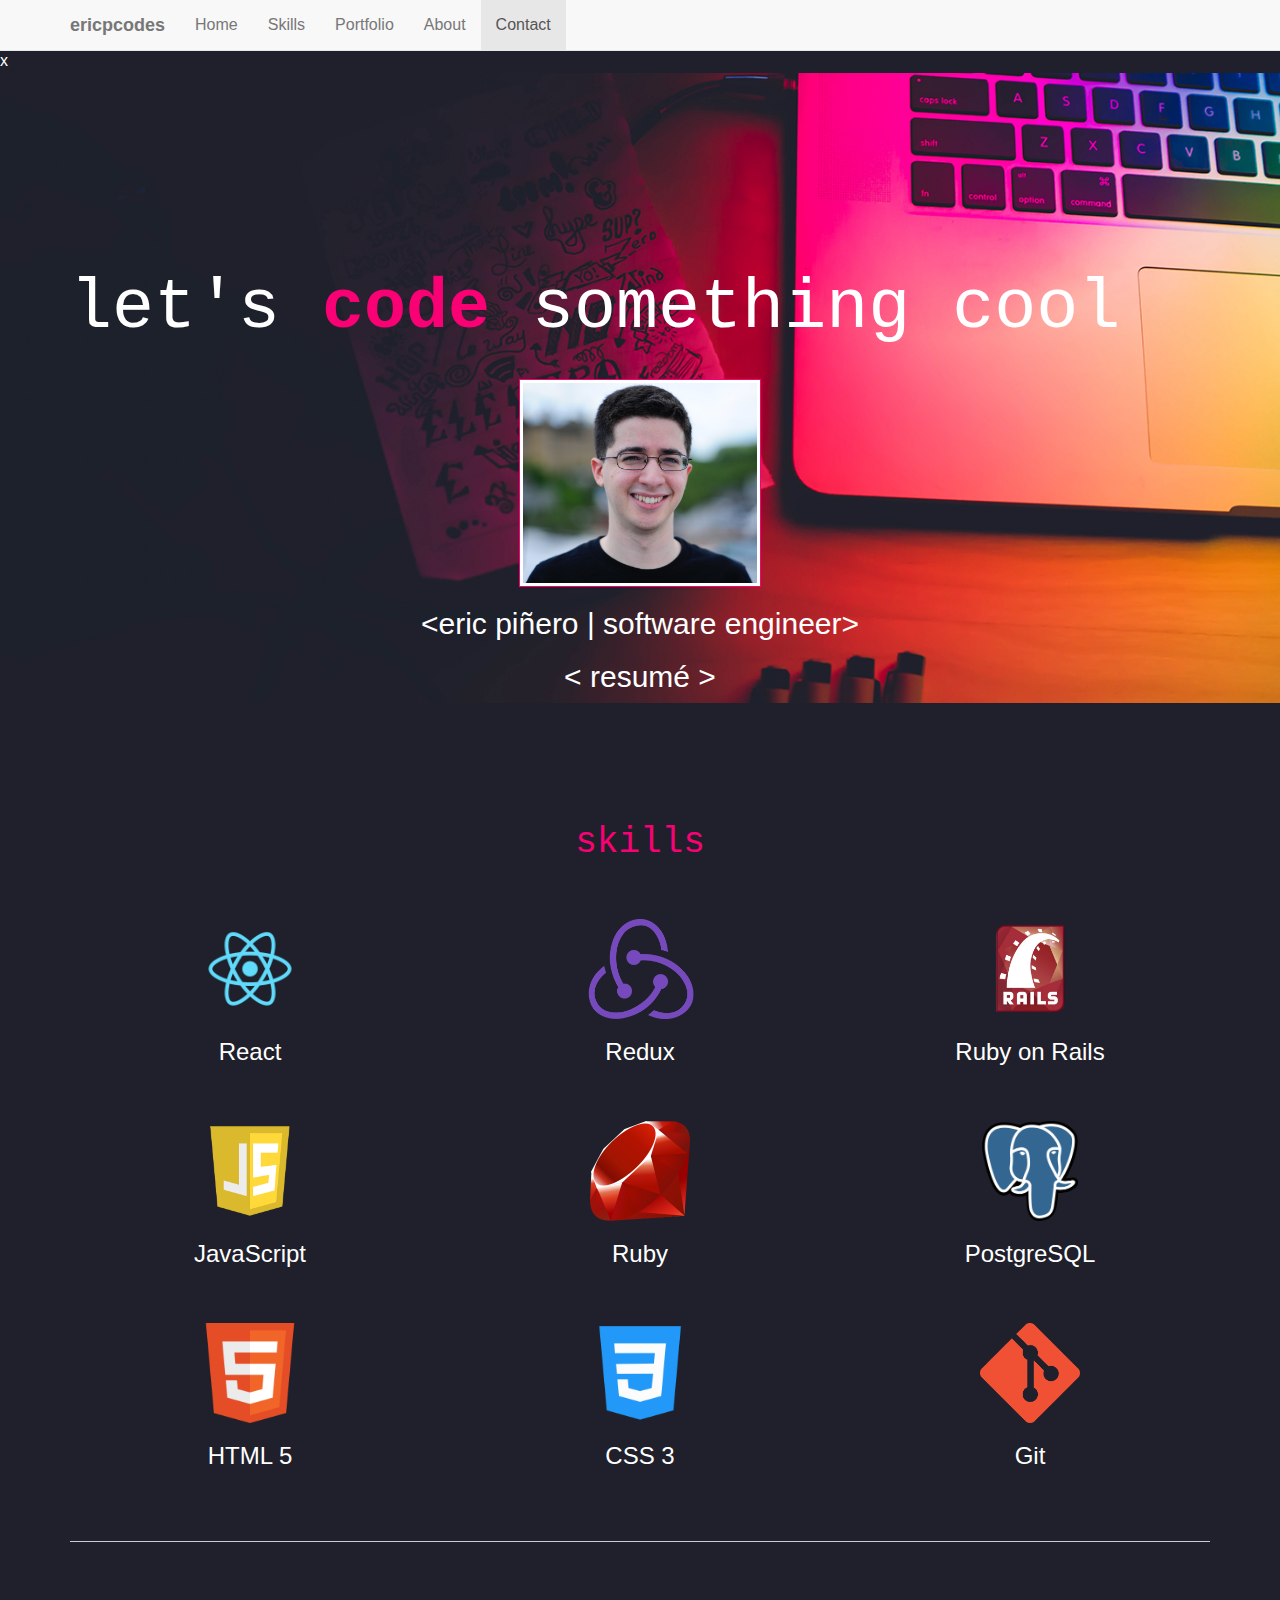
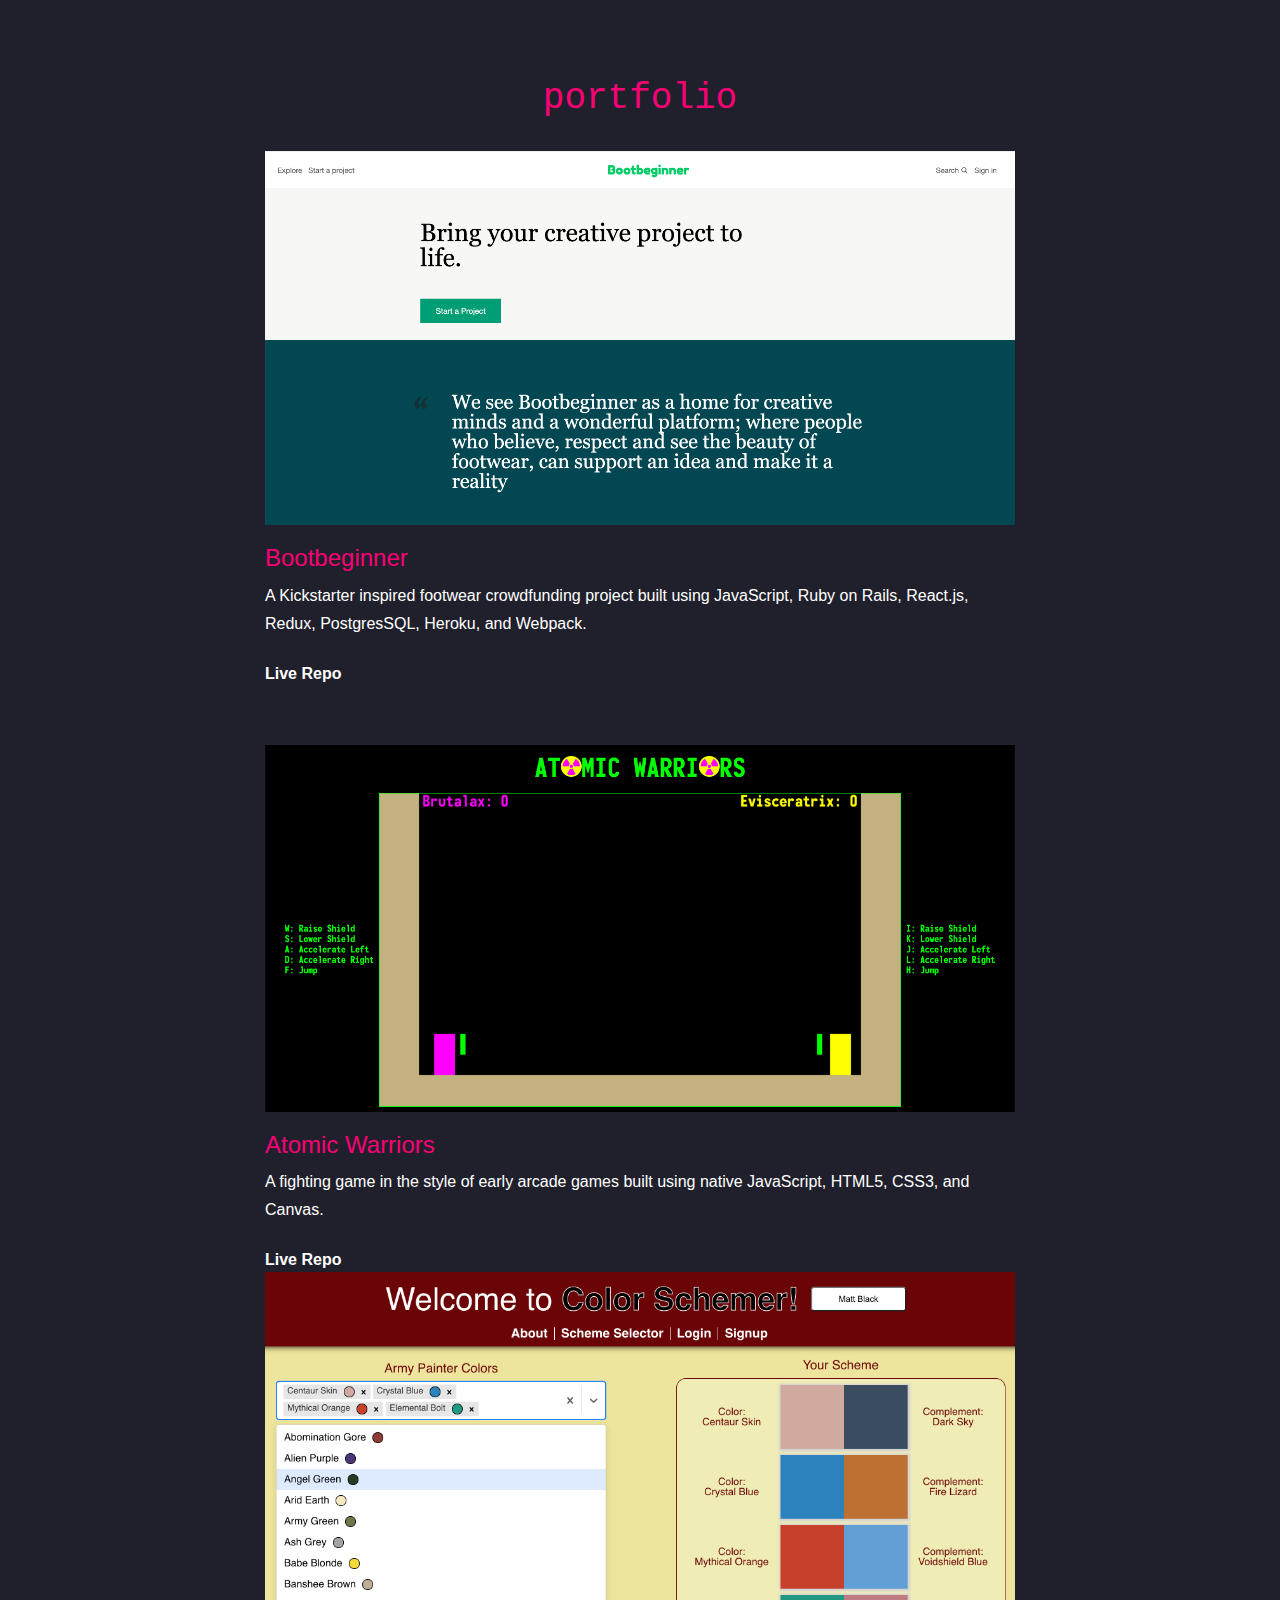
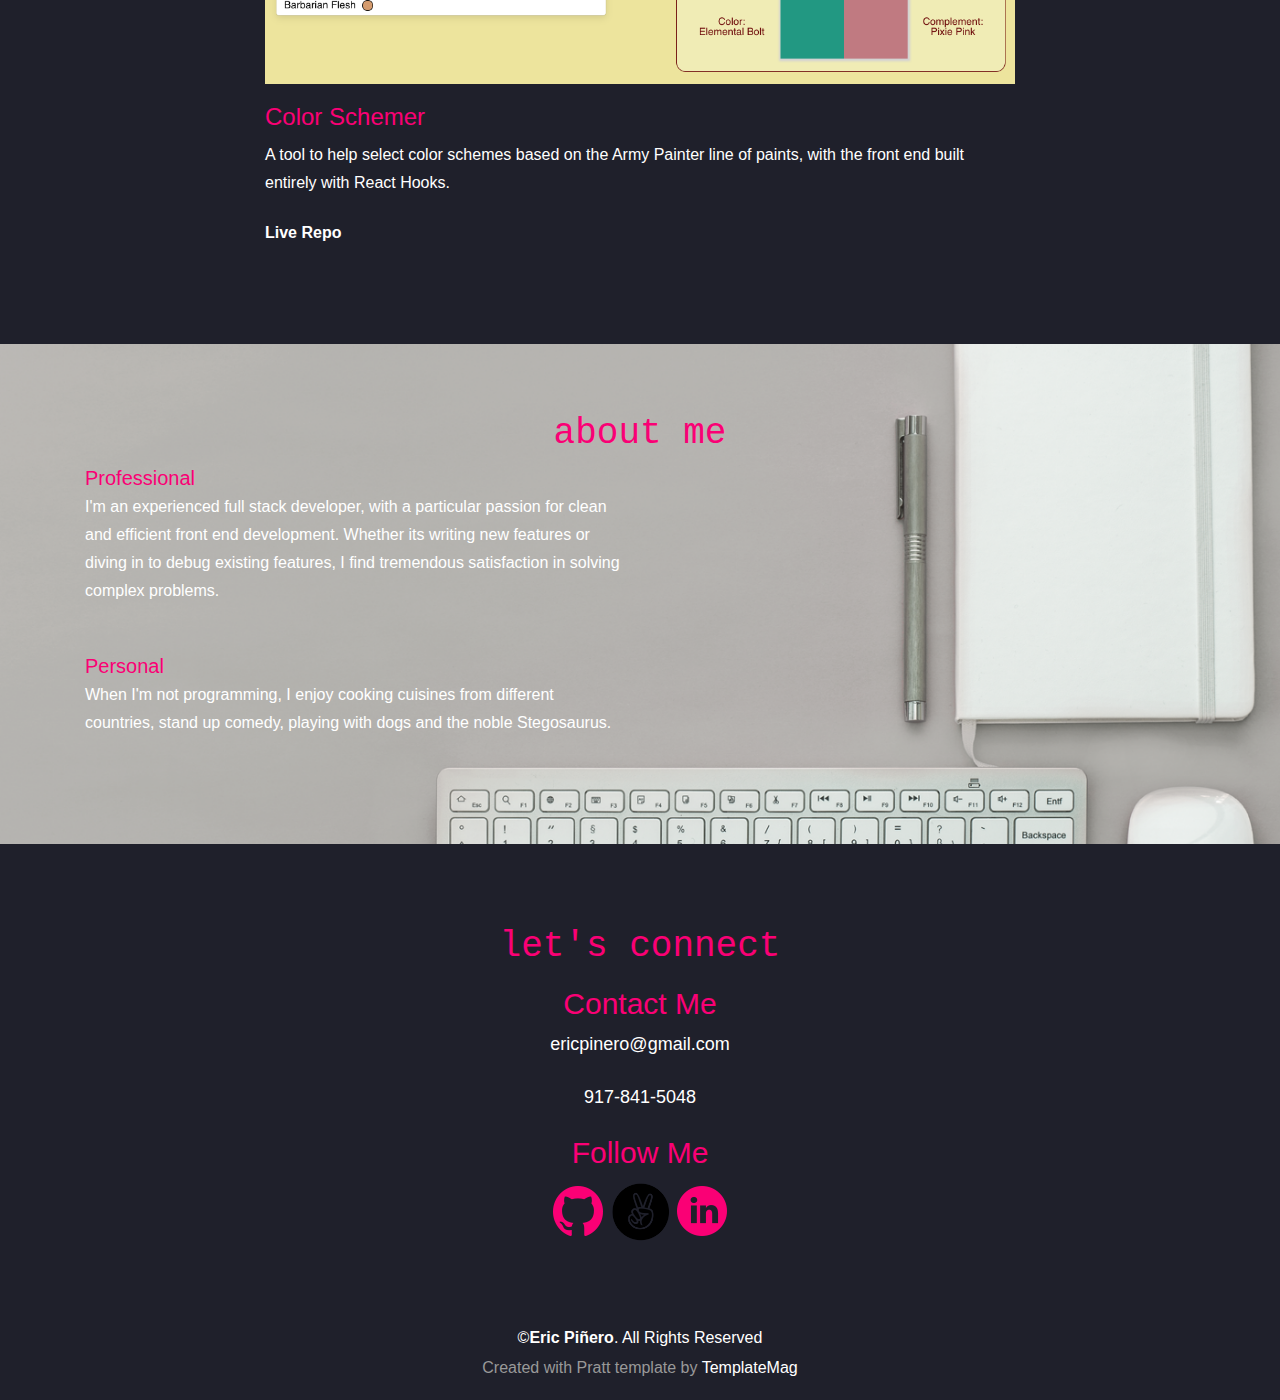
==== index.html @ 56d1db76 "add colorschemer to projects section" ====
x<!DOCTYPE html>
<html lang="en">

<head>
  <meta charset="utf-8">
  <title>ericpcodes</title>
  <meta content="width=device-width, initial-scale=1.0" name="viewport">
  <meta content="" name="keywords">
  <meta content="" name="description">

  <!-- Favicons -->
  <link href="img/favicon.png" rel="icon">
  <link href="img/apple-touch-icon.png" rel="apple-touch-icon">

  <!-- Google Fonts -->
  <link href="https://fonts.googleapis.com/css?family=Lato:300,400,700,300italic,400italic|Raleway:400,300,700" rel="stylesheet">

  <!-- Bootstrap CSS File -->
  <link href="lib/bootstrap/css/bootstrap.min.css" rel="stylesheet">

  <!-- Main Stylesheet File -->
  <link href="css/style.css" rel="stylesheet">

  <!-- =======================================================
    Template Name: Pratt
    Template URL: https://templatemag.com/pratt-app-landing-page-template/
    Author: TemplateMag.com
    License: https://templatemag.com/license/
  ======================================================= -->
</head>

<body data-spy="scroll" data-offset="0" data-target="#navigation">

  <!-- Fixed navbar -->
  <div id="navigation" class="navbar navbar-default navbar-fixed-top">
    <div class="container">
      <div class="navbar-header">
        <button type="button" class="navbar-toggle" data-toggle="collapse" data-target=".navbar-collapse">
          <span class="icon-bar"></span>
          <span class="icon-bar"></span>
          <span class="icon-bar"></span>
        </button>
        <a class="navbar-brand smothscroll" href="#home"><b>ericpcodes</b></a>
      </div>
      <div class="navbar-collapse collapse">
        <ul class="nav navbar-nav">
          <li class="active"><a href="#home" class="smothscroll">Home</a></li>
          <li><a href="#desc" class="smothscroll">Skills</a></li>
          <li><a href="#showcase" class="smothscroll">Portfolio</a></li>
          <li><a href="#features" class="smothscroll">About</a></li>
          <li><a href="#contact" class="smothscroll">Contact</a></li>

        </ul>
      </div>
      <!--/.nav-collapse -->
    </div>
  </div>

  <section id="home" name="home">
    <div id="headerwrap">
      <div class="container">
        <div class="row centered">
          <div class="col-lg-12">
            <h1 class="hero">let's <b class="pink">code</b> something cool</h1>
            <br>
            <img src="./img/profile-cropped.png" class="profile"/>
            <br>
            <h2>&lt;eric piñero | software engineer&gt;</h2>
            <h2>
              &lt;<a class="resume" target="_blank" href="https://docs.google.com/document/d/1VAudUbbC0D8Ny_tOhN4LW4CrjJjWBDG2LHSKtgTUL8U/edit?usp=sharing">
                resumé
              </a>&gt;
            </h2>
          </div>

          <!-- <div class="col-lg-5 column centered">
            <img src="./img/profile.png" class="centered"/>
            <p>Lorem Ipsum is simply dummy text of the printing and typesetting industry.</p>
          
          <div class="col-lg-8">
            <img class="img-responsive" src="img/app-bg.png" alt="">
          </div>
            <br>
            <h5>Awesome Design</h5>
            <p>Lorem Ipsum is simply dummy text of the printing and typesetting industry.</p> -->
          </div>
        </div>
      </div>
      <!--/ .container -->
    </div>
    <!--/ #headerwrap -->
  </section>


  <section id="desc" name="desc">
    <!-- INTRO WRAP -->
    <div id="intro">
      <div class="container">
        <div class="row centered">
          <h1>skills</h1>
          <br>
          <br>
          <div class="col-lg-4">
            <img class="icon" src="img/react-icon.png" alt="">
            <h3>React</h3>
            <br>
          </div>
          <div class="col-lg-4">
            <img class="icon" src="img/redux-icon.png" alt="">
            <h3>Redux</h3>
          </div>
          <div class="col-lg-4">
            <img class="icon" src="img/rails-icon.png" alt="">
            <h3>Ruby on Rails</h3>
          </div>
        </div>
        <br>
      </div>
      <div class="container">
        <div class="row centered">
          <div class="col-lg-4">
            <img class="icon" src="img/js-icon.png" alt="">
            <h3>JavaScript</h3>
            <br>
          </div>
          <div class="col-lg-4">
            <img class="icon" src="img/ruby-icon.png" alt="">
            <h3>Ruby</h3>
          </div>
          <div class="col-lg-4">
            <img class="icon" src="img/postgresql-icon.png" alt="">
            <h3>PostgreSQL</h3>
          </div>
        </div>
        <br>
      <!--/ .container -->
      <div class="container">
    </div>
      <div class="row centered">
        <div class="col-lg-4">
          <img class="icon" src="img/html-icon.png" alt="">
          <h3>HTML 5</h3>
          <br>
        </div>
        <div class="col-lg-4">
          <img class="icon" src="img/css-icon.png" alt="">
          <h3>CSS 3</h3>
        </div>
        <div class="col-lg-4">
          <img class="icon" src="img/git-icon.png" alt="">
          <h3>Git</h3>
        </div>
      </div>
      <br>
      <hr>
    </div>
    <!--/ #introwrap -->

    <!-- Portfolio -->
    <section id="showcase" name="showcase">
      <div id="showcase">
        <div class="container">
          <div class="row">
            <h1 class="centered">portfolio</h1>
            <br>
            <div class="col-lg-8 col-lg-offset-2">
                <!-- <ul>
                    <li data-target="#carousel-example-generic" data-slide-to="0" class="active">
                      <a class="carousel-item"> > Bootbeginner</a>
                    </li>
                    <li data-target="#carousel-example-generic" data-slide-to="1">
                      <a class="carousel-item"> > Atomic Warriors</a>
                    </li>
                </ul> -->

                
      
              <div id="carousel-example-generic" class="carousel slide">
                <!-- Indicators -->
                <!-- <ol class="carousel-indicators" id="indicators">
                  <li data-target="#carousel-example-generic" data-slide-to="0" class="active"></li>
                  <li data-target="#carousel-example-generic" data-slide-to="1"></li>
                </ol> -->

                <div class="item first">
                  <img class="project" src="img/bootbeginner.png" alt="screenshot of Bootbeginner">
                  <h3 class="pink">Bootbeginner</h3>
                  <p>A Kickstarter inspired footwear crowdfunding project 
                    built using JavaScript, Ruby on Rails, React.js, Redux, PostgresSQL, Heroku, and Webpack.
                  </p>
                  <a href="https://bootbeginner.herokuapp.com/#/"><b>Live</b></a>
                  <a href="https://github.com/eric-pinero/bootbeginner"><b>Repo</b></a>
                </div>

                <div class="item">
                  <img class="project" src="img/atomic-warriors.png" alt="screenshot of Atomic Warriors">
                  <h3 class="pink">Atomic Warriors</h3>
                  <p>A fighting game in the style of early arcade games built using native
                    JavaScript, HTML5, CSS3, and Canvas.
                  </p>
                  <a href="https://eric-pinero.github.io"><b>Live</b></a>
                  <a href="https://github.com/eric-pinero/eric-pinero.github.io"><b>Repo</b></a>
                </div>

                <div class="item">
                  <img class="project" src="img/color-schemer.png" alt="screenshot of Color Schemer">
                  <h3 class="pink">Color Schemer</h3>
                  <p>
                    A tool to help select color schemes based on the Army Painter line of 
                    paints, with the front end built entirely with React Hooks.
                  </p>
                  <a href="http://color-schemer.herokuapp.com/"><b>Live</b></a>
                  <a href="https://github.com/eric-pinero/color-schemer"><b>Repo</b></a>
                </div>

                <!-- Wrapper for slides -->
                <!-- <div class="carousel-inner">
                  <div class="item active">
                    <img src="img/bootbeginner.png" alt="">
                    <h3 class="pink">Bootbeginner</h3>
                    <p>A Kickstarter inspired footwear crowdfunding project 
                      built using JavaScript, Ruby on Rails, React.js, Redux, PostgresSQL, Heroku, and Webpack.
                    </p>
                    <a href="https://bootbeginner.herokuapp.com/#/"><b>Live</b></a>
                    <a href="https://github.com/eric-pinero/bootbeginner"><b>Repo</b></a>
                  </div>
                  <div class="item">
                    <img src="img/atomic-warriors.png" alt="">
                    <h3 class="pink">Atomic Warriors</h3>
                    <p>A fighting game in the style of early arcade games built using native
                      JavaScript, HTML5, CSS3, and Canvas.
                    </p>
                    <a href="https://eric-pinero.github.io"><b>Live</b></a>
                    <a href="https://github.com/eric-pinero/eric-pinero.github.io"><b>Repo</b></a>
                  </div>
                </div> -->
              </div>
            </div>
            <br>
            <br>
            <br>
          </div>
        <!-- /container -->
      </div>
    </section>

    <!-- ABOUT ME WRAP -->
    <div id="features" class="keyboard">
      <div class="container">
          <h1 class="centered">about me</h1>

        <!-- <div class="row">
          <h1 class="centered">about me</h1>
          <br>
          <br>
          <div class="col-lg-6 centered">
          </div> -->

          <div class="col-lg-6">
            <!-- ACCORDION -->
            <div class="accordion ac" id="accordion2">
              <div class="accordion-group">
                <div class="accordion-heading">
                  <a class="accordion-toggle pink" data-toggle="collapse" data-parent="#accordion2" href="#collapseOne">
  		                        Professional
  		                        </a>
                </div>
                <!-- /accordion-heading -->
                <!-- id="collapseOne" class="accordion-body collapse in" -->
                <div>
                  <div class="accordion-inner">
                    <p>
                      I'm an experienced full stack developer, with a particular passion
                      for clean and efficient front end development. Whether its writing new features
                      or diving in to debug existing features, I find tremendous satisfaction in 
                      solving complex problems.

                      <!-- I love to code because it lets you dig into the building blocks
                      of an entire world. Whether it's contributing to a large project or working solo on 
                      a simple browser game, all programming is an act of creation. That is why I program,
                      to put a piece of myself out into the world, and make it better than it was.
                        -->
                    </p>
                  </div>
                  <!-- /accordion-inner -->
                </div>
                <!-- /collapse -->
              </div>
              <!-- /accordion-group -->
              <br>

              <div class="accordion-group">
                <div class="accordion-heading">
                  <a class="accordion-toggle pink" data-toggle="collapse" data-parent="#accordion2" href="#collapseTwo">Personal</a>
                </div>
                <!-- id="collapseTwo" class="accordion-body collapse" -->
                <div>
                  <div class="accordion-inner">
                    <p>
                      When I'm not programming, I enjoy cooking cuisines from different countries, stand up comedy, playing with dogs
                      and the noble Stegosaurus.
                    </p>
                  </div>
                  <!-- /accordion-inner -->
                </div>
                <!-- /collapse -->
              </div>
              <!-- /accordion-group -->
              <br>

              <!-- <div class="accordion-group">
                <div class="accordion-heading">
                  <a class="accordion-toggle" data-toggle="collapse" data-parent="#accordion2" href="#collapseThree">Awesome Support</a>
                </div>
                <div id="collapseThree" class="accordion-body collapse">
                  <div class="accordion-inner">
                    <p>It has survived not only five centuries, but also the leap into electronic typesetting, remaining essentially unchanged. It was popularised in the 1960s with the release of Letraset sheets containing Lorem Ipsum passages, and more recently
                      with desktop publishing software like Aldus PageMaker including versions of Lorem Ipsum.</p>
                  </div> -->
                  <!-- /accordion-inner -->
                </div>
                <!-- /collapse -->
              </div>
              <!-- /accordion-group -->
              <br>

              <!-- <div class="accordion-group">
                <div class="accordion-heading">
                  <a class="accordion-toggle" data-toggle="collapse" data-parent="#accordion2" href="#collapseFour">Responsive Design</a>
                </div>
                <div id="collapseFour" class="accordion-body collapse">
                  <div class="accordion-inner">
                    <p>It has survived not only five centuries, but also the leap into electronic typesetting, remaining essentially unchanged. It was popularised in the 1960s with the release of Letraset sheets containing Lorem Ipsum passages, and more recently
                      with desktop publishing software like Aldus PageMaker including versions of Lorem Ipsum.</p>
                  </div> -->
                  <!-- /accordion-inner -->
                </div>
                <!-- /collapse -->
              </div>
              <!-- /accordion-group -->
              <br>
            </div>
            <!-- Accordion -->
          </div>
        </div>
      </div>
      <!--/ .container -->
    </div>
    <!--/ #features -->
  </section>




  <section id="contact" name="contact">
    <div id="footerwrap">
      <div class="container centered">
        <div class="col-lg-12">
          <h1>let's connect</h1>
            <h2 class="pink">Contact Me</h2>
            <p>ericpinero@gmail.com</p>
            <p>917-841-5048</p>
              <h2 class="pink">Follow Me</h2>
              <div class="links">
                <a href="https://github.com/eric-pinero"><img src="./img/github.png" alt=""></a>
                <a href="https://angel.co/eric-alejandro-pinero"><img class="fit" src="./img/angel.png" alt=""></a>
                <a href="https://www.linkedin.com/in/eric-pinero/"><img src="./img/linkedin.png" alt=""></a>
              </div>
          </div>
        </div>

        <!-- <div class="col-lg-7"> -->
          <!-- <h3>Drop Us A Line</h3>

          <br> -->
          <!-- <form class="contact-form php-mail-form" role="form" action="contactform/contactform.php" method="POST">

            <div class="form-group">
              <label for="contact-name">Your Name</label>
              <input type="name" name="name" class="form-control" id="contact-name" placeholder="Your Name" data-rule="minlen:4" data-msg="Please enter at least 4 chars">
              <div class="validate"></div>
            </div>
            <div class="form-group">
              <label for="contact-email">Your Email</label>
              <input type="email" name="email" class="form-control" id="contact-email" placeholder="Your Email" data-rule="email" data-msg="Please enter a valid email">
              <div class="validate"></div>
            </div>
            <div class="form-group">
              <label for="contact-subject">Subject</label>
              <input type="text" name="subject" class="form-control" id="contact-subject" placeholder="Subject" data-rule="minlen:4" data-msg="Please enter at least 8 chars of subject">
              <div class="validate"></div>
            </div>

            <div class="form-group">
              <label for="contact-message">Your Message</label>
              <textarea class="form-control" name="message" id="contact-message" placeholder="Your Message" rows="5" data-rule="required" data-msg="Please write something for us"></textarea>
              <div class="validate"></div>
            </div>

            <div class="loading"></div>
            <div class="error-message"></div>
            <div class="sent-message">Your message has been sent. Thank you!</div>

            <div class="form-send">
              <button type="submit" class="btn btn-large">Send Message</button>
            </div>

          </form> -->

        <!-- </div> -->
      </div>
    </div>
  </section>
  <div id="copyrights">
    <div class="container">
      <p>
        &copy;<strong>Eric Piñero</strong>. All Rights Reserved 
      </p>
      <div class="credits">
        <!--
          You are NOT allowed to delete the credit link to TemplateMag with free version.
          You can delete the credit link only if you bought the pro version.
          Buy the pro version with working PHP/AJAX contact form: https://templatemag.com/pratt-app-landing-page-template/
          Licensing information: https://templatemag.com/license/
        -->
        Created with Pratt template by <a href="https://templatemag.com/">TemplateMag</a>
      </div>
    </div>
  </div>

  <!-- JavaScript Libraries -->
  <script src="lib/jquery/jquery.min.js"></script>
  <script src="lib/bootstrap/js/bootstrap.min.js"></script>
  <script src="lib/php-mail-form/validate.js"></script>
  <script src="lib/easing/easing.min.js"></script>

  <!-- Template Main Javascript File -->
  <script src="js/main.js"></script>

</body>
</html>
---- css/style.css ----
/**
*  Template Name: Pratt
*  Template URL: https://templatemag.com/pratt-app-landing-page-template/
*  Author: TemplateMag.com
*  License: https://templatemag.com/license/
*/

body {
  background-color: #1f202b;
  font-family: 'Montserrat', sans-serif;
  font-weight: 300;
  font-size: 16px;
  color: #ffffff;
  padding-top: 50px;
  -webkit-font-smoothing: antialiased;
  -webkit-overflow-scrolling: touch;
}

.pink {
  color: #fa0075;
}

.column {
  display: flex;
  flex-direction: column;
  justify-content: center;
  align-items: center;
}

/* Titles */

h2, h3, h4, h5, h6 {
  font-family: 'Montserrat', sans-serif;
  font-weight: 300;
  color: #ffffff;
}


h1 {
  font-family: 'Source Code Pro', monospace;
  font-weight: 300;
  color: #fa0075;
}


/* Paragraph & Typographic */

p {
  line-height: 28px;
  margin-bottom: 25px;
}

.centered {
  text-align: center;
}

/* Links */

a {
  color: #ffffff;
  word-wrap: break-word;
  -webkit-transition: color 0.1s ease-in, background 0.1s ease-in;
  -moz-transition: color 0.1s ease-in, background 0.1s ease-in;
  -ms-transition: color 0.1s ease-in, background 0.1s ease-in;
  -o-transition: color 0.1s ease-in, background 0.1s ease-in;
  transition: color 0.1s ease-in, background 0.1s ease-in;
}

a:hover, a:focus {
  color: #fa0075;
  text-decoration: none;
  outline: 0;
  cursor: pointer;
}

a:before, a:after {
  -webkit-transition: color 0.1s ease-in, background 0.1s ease-in;
  -moz-transition: color 0.1s ease-in, background 0.1s ease-in;
  -ms-transition: color 0.1s ease-in, background 0.1s ease-in;
  -o-transition: color 0.1s ease-in, background 0.1s ease-in;
  transition: color 0.1s ease-in, background 0.1s ease-in;
}

hr {
  display: block;
  height: 1px;
  border: 0;
  border-top: 1px solid #ccc;
  margin: 1em 0;
  padding: 0;
}

/* ==========================================================================
   Wrap Sections
   ========================================================================== */

#headerwrap {
  background-color: #1f202b;
  padding-top: 60px;
  background-image: url("../img/hero-background.png");
  background-position: center; /* Center the image */
  background-repeat: no-repeat; /* Do not repeat the image */
  background-size: cover; /* Resize the background image to cover the entire container */
  min-height: 500px;
}

#headerwrap h1 {
  margin-top: 12%;
  color: #ffffff;
  font-size: 70px;
  text-align: left;
}

#headerwrap h3 {
  color: white;
  font-size: 30px;
}

#headerwrap h5 {
  color: #fa0075;
  font-weight: 700;
  text-align: left;
}

#headerwrap p {
  text-align: left;
  color: white
}

.profile{
  padding: 3px;
  background: white;
  border: 1px solid #fa0075;
  max-height: 208px;
}

.resume{
  /* font-weight: bold; */
}

/* aboutme Wrap */

#intro {
  padding-top: 100px;
}

#features {
  padding-top: 50px;
  padding-bottom: 50px;
  
}

#features .ac a {
  font-size: 20px;
}

.icon {
  max-height: 100px;
}

.keyboard{
  background-image: url("../img/keyboard.png") ;
  background-position: center; /* Center the image */
  background-repeat: no-repeat; /* Do not repeat the image */
  background-size: cover; /* Resize the background image to cover the entire container */
  min-height: 500px;
}

/* portfolio Wrap */

#showcase {
  display: block;
  background-color: #1f202b;
  /* background-color: #34495e; */
  padding-top: 50px;
  padding-bottom: 50px;
}

#indicators{
  bottom: 100%;
}

#showcase h1 {
  color: #fa0075;
}
#showcase ul {
  list-style: none;
  padding: 0;
}

.project{
  width: 100%;
}

.first{
  margin-bottom: 60px;
}

.carousel-item{
  font-size: 24px;
}

#footerwrap {
  background-color: #1f202b;
  color: white;
  padding-top: 40px;
  padding-bottom: 60px;
  text-align: left;
}

#footerwrap h3 {
  font-size: 28px;
  color: #fa0075;
}

#footerwrap p {
  color: white;
  font-size: 18px;
}

.contact {
  list-style: none;
  padding: 0;
  margin: 0;
}

/* Copyright Wrap */

#copyrights {
  background: #1f202b;
  padding: 20px 0;
  text-align: center;
  color: #fff;
  font-size: 16px;
}

#copyrights p {
  margin: 0 0 5px 0;
}

.credits {
  color: #999;
}
/* Contact Form */

.contact-form input, .contact-form textarea {
  padding: 10px 12px;
  border-radius: 0;
  box-shadow: none;
  font-size: 14px;
  height: auto;
}

.contact-form .form-send {
  text-align: center;
}

.contact-form .form-send button {
  background: #fa0075;
  border: 0;
  padding: 10px 30px;
  color: #fff;
  transition: 0.4s;
  cursor: pointer;
}

.contact-form .form-send button:hover {
  background: #b30053;
}

.contact-form .validate {
  display: none;
  color: red;
  margin: 0 0 15px 0;
  font-weight: 400;
  font-size: 13px;
}

.contact-form .loading {
  display: none;
  color: #555;
  background: #fff;
  text-align: center;
  padding: 15px;
  margin: 15px 0;
}

.contact-form .loading:before {
  content: "";
  display: inline-block;
  border-radius: 50%;
  width: 24px;
  height: 24px;
  border: 3px solid #18d26e;
  border-top-color: #eee;
  -webkit-animation: animate-loading 1s linear infinite;
  animation: animate-loading 1s linear infinite;
}

@-webkit-keyframes animate-loading {
  0% {
    -webkit-transform: rotate(0deg);
    transform: rotate(0deg);
  }

  100% {
    -webkit-transform: rotate(360deg);
    transform: rotate(360deg);
  }
}

@keyframes animate-loading {
  0% {
    -webkit-transform: rotate(0deg);
    transform: rotate(0deg);
  }

  100% {
    -webkit-transform: rotate(360deg);
    transform: rotate(360deg);
  }
}

.contact-form .error-message {
  display: none;
  color: #fff;
  background: #ed3c0d;
  text-align: center;
  padding: 15px;
  font-weight: 600;
  margin: 15px 0;
}

.contact-form .sent-message {
  display: none;
  color: #fff;
  background: #18d26e;
  text-align: center;
  padding: 15px;
  font-weight: 600;
  margin: 15px 0;
}

.fit {
  width: 65px; 
}
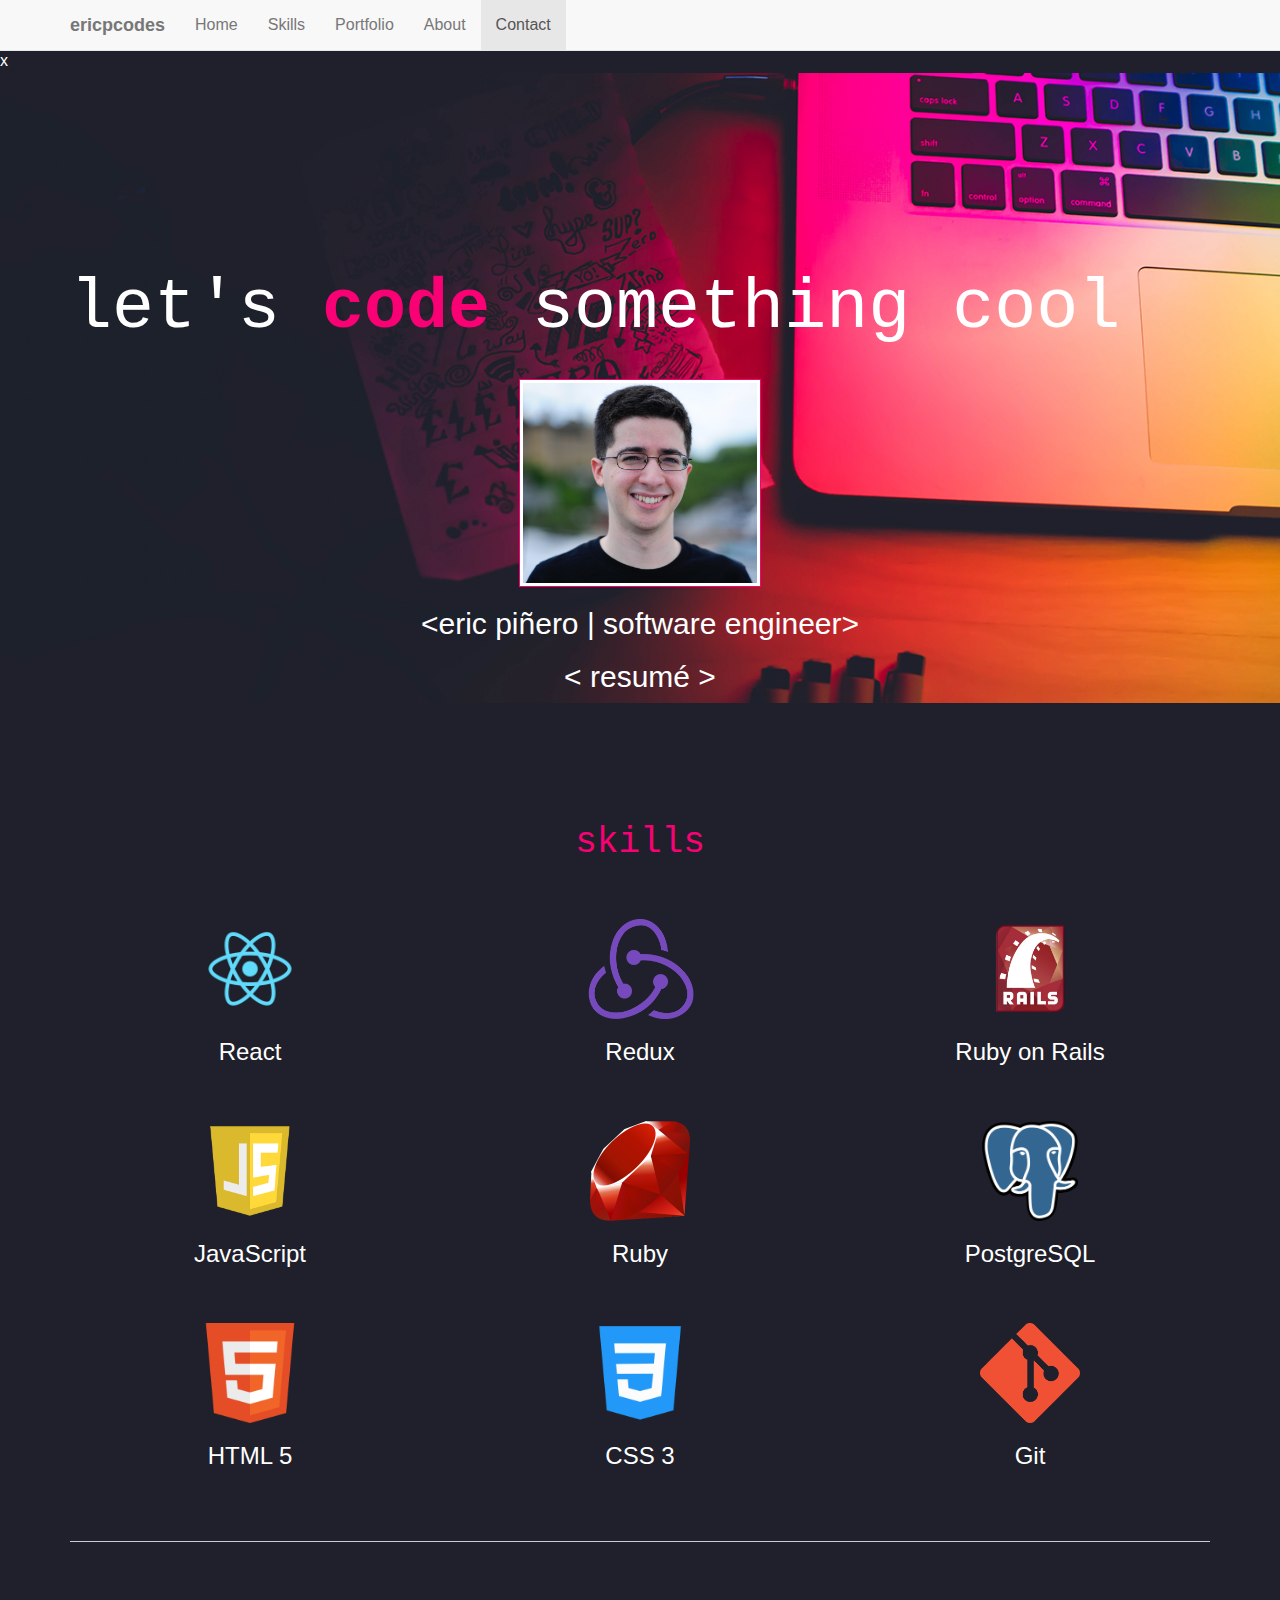
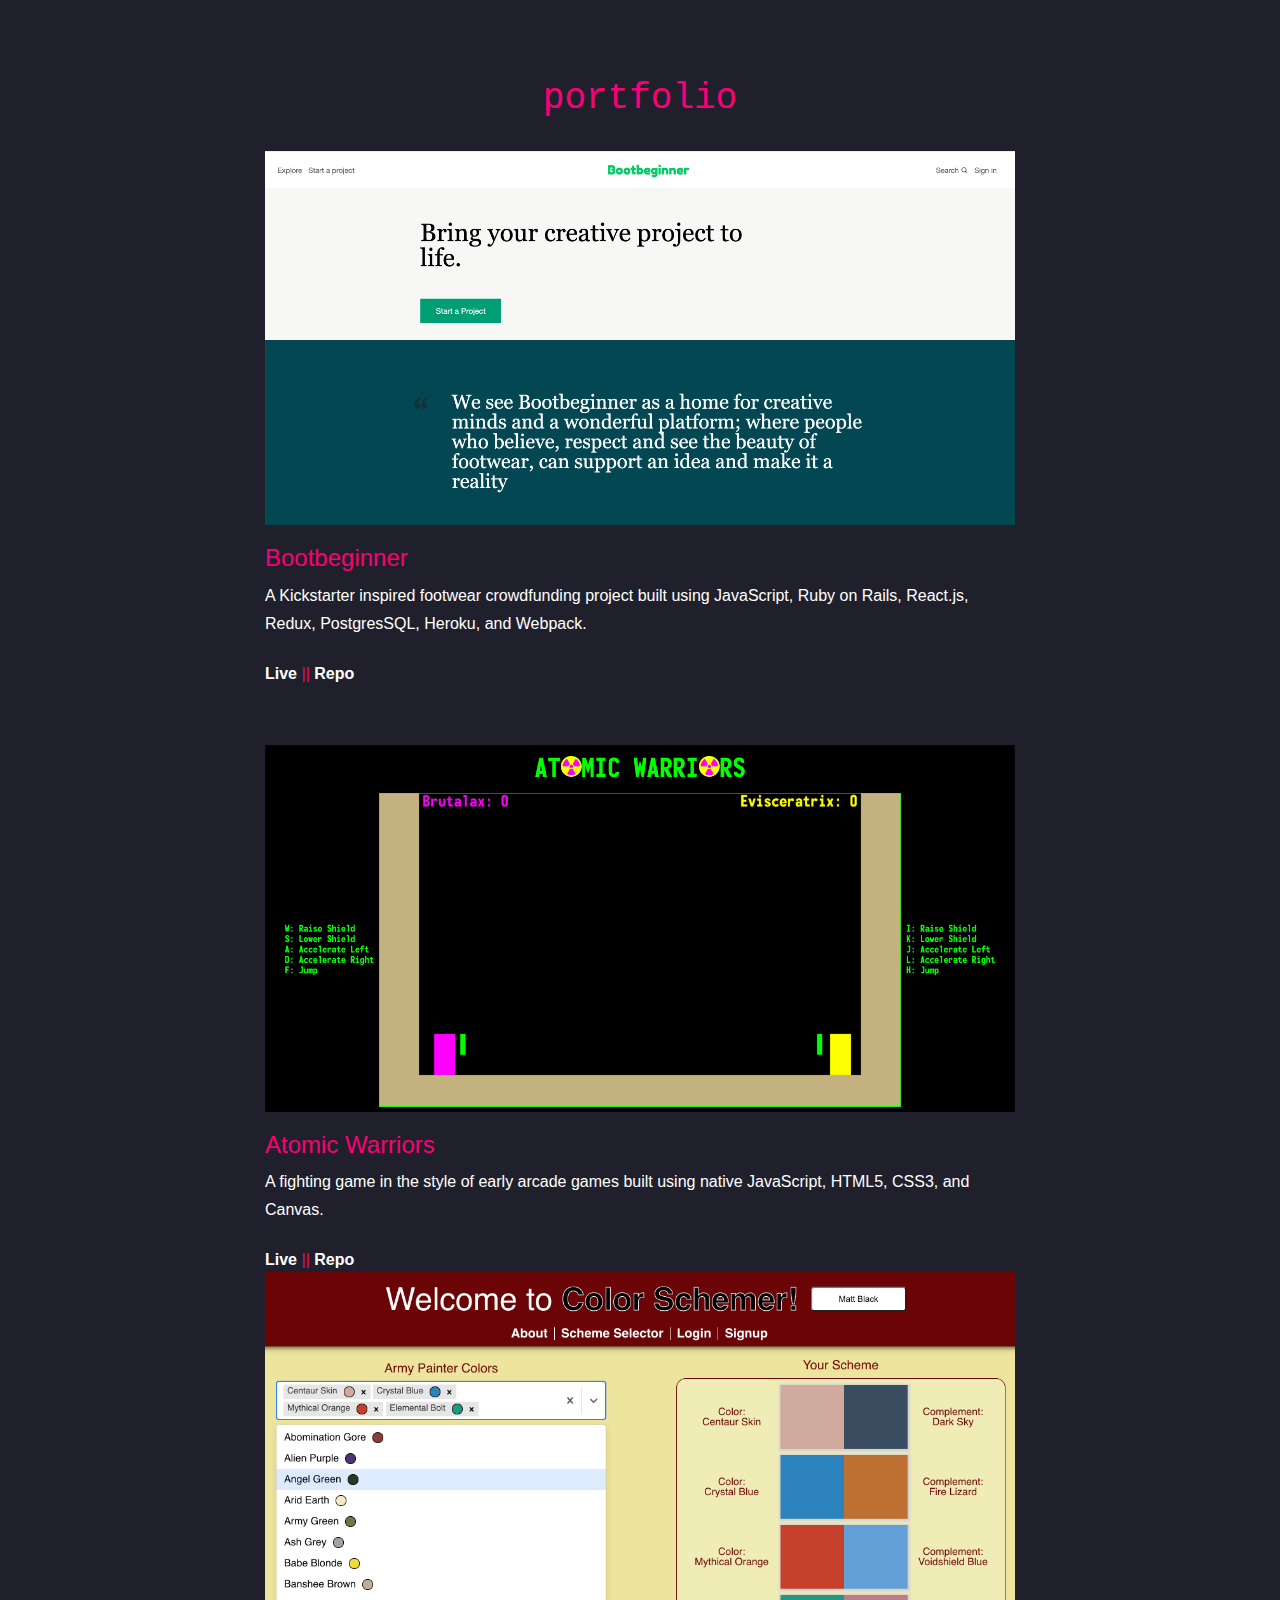
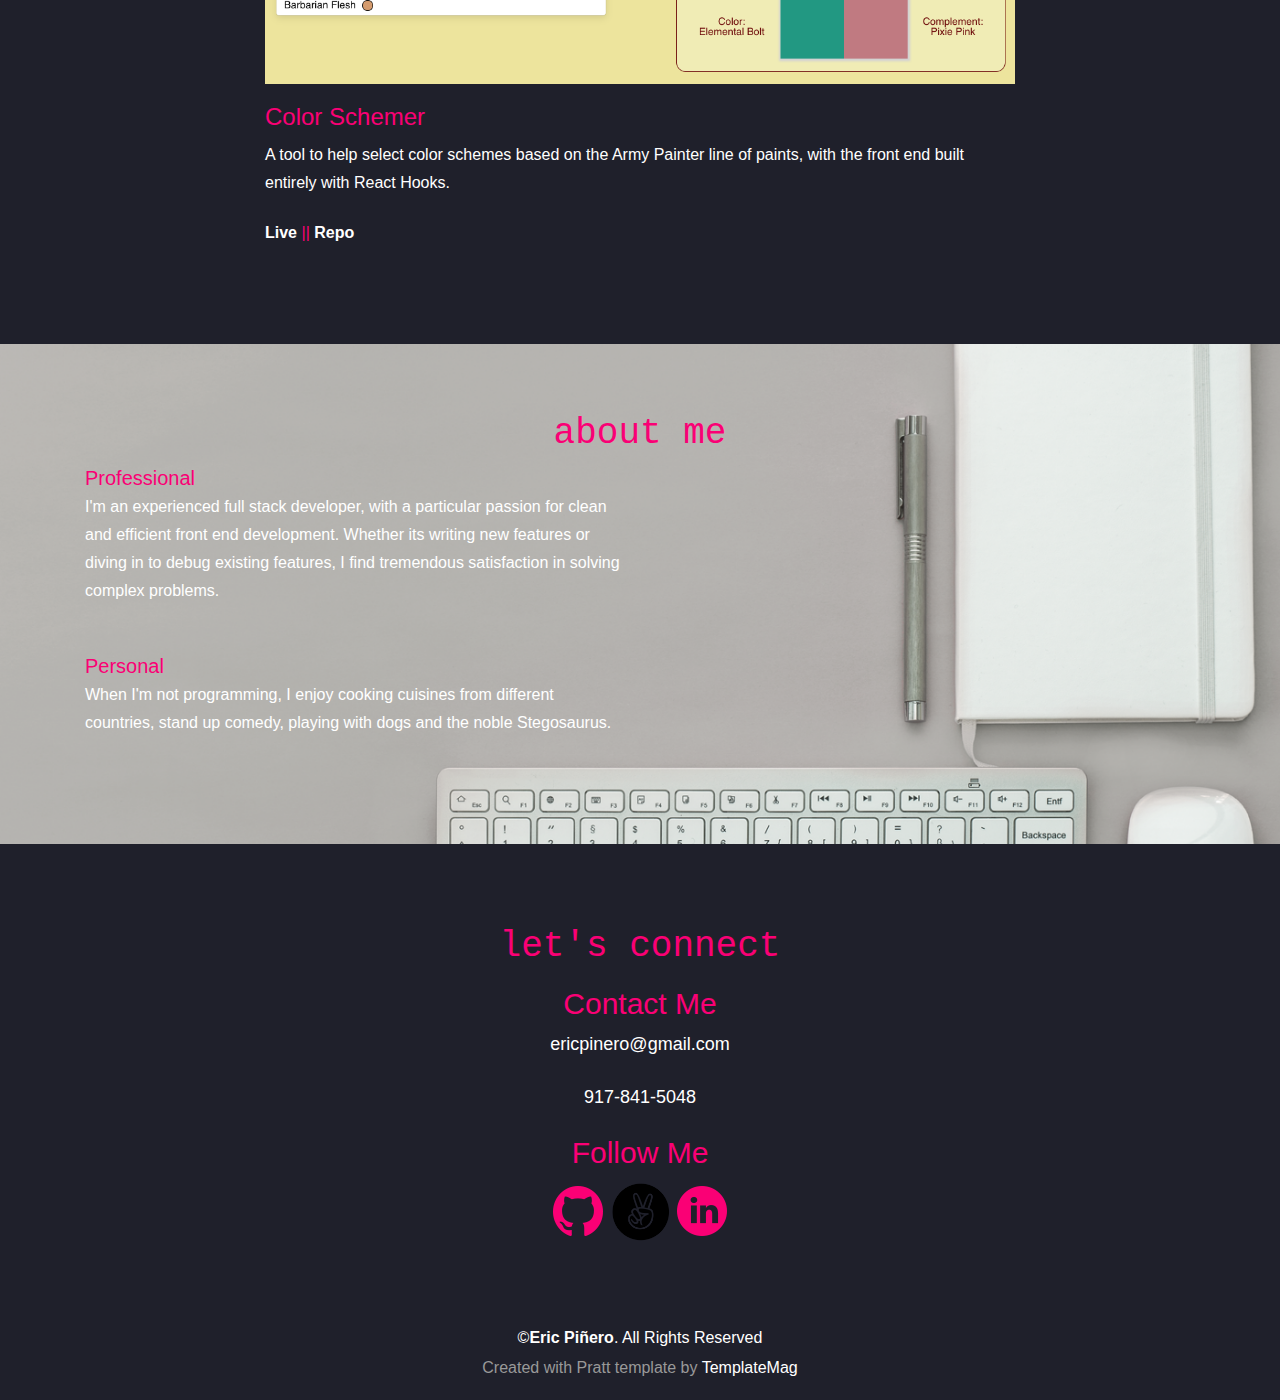
==== commit b4bfbe3d: "create divs for app links" ====
--- a/index.html
+++ b/index.html
@@ -188,8 +188,11 @@
                   <p>A Kickstarter inspired footwear crowdfunding project 
                     built using JavaScript, Ruby on Rails, React.js, Redux, PostgresSQL, Heroku, and Webpack.
                   </p>
-                  <a href="https://bootbeginner.herokuapp.com/#/"><b>Live</b></a>
-                  <a href="https://github.com/eric-pinero/bootbeginner"><b>Repo</b></a>
+                  <div class="app-links">
+                    <a href="https://bootbeginner.herokuapp.com/#/"><b>Live</b></a>
+                    <span class="pink">||</span>
+                    <a href="https://github.com/eric-pinero/bootbeginner"><b>Repo</b></a>
+                  </div>
                 </div>
 
                 <div class="item">
@@ -198,8 +201,11 @@
                   <p>A fighting game in the style of early arcade games built using native
                     JavaScript, HTML5, CSS3, and Canvas.
                   </p>
-                  <a href="https://eric-pinero.github.io"><b>Live</b></a>
-                  <a href="https://github.com/eric-pinero/eric-pinero.github.io"><b>Repo</b></a>
+                  <div class="app-links">
+                    <a href="https://eric-pinero.github.io"><b>Live</b></a>
+                    <span class="pink">||</span>
+                    <a href="https://github.com/eric-pinero/eric-pinero.github.io"><b>Repo</b></a>
+                  </div>
                 </div>
 
                 <div class="item">
@@ -209,8 +215,11 @@
                     A tool to help select color schemes based on the Army Painter line of 
                     paints, with the front end built entirely with React Hooks.
                   </p>
-                  <a href="http://color-schemer.herokuapp.com/"><b>Live</b></a>
-                  <a href="https://github.com/eric-pinero/color-schemer"><b>Repo</b></a>
+                  <div class="app-links">
+                    <a href="http://color-schemer.herokuapp.com/"><b>Live</b></a>
+                    <span class="pink">||</span>
+                    <a href="https://github.com/eric-pinero/color-schemer"><b>Repo</b></a>
+                  </div>
                 </div>
 
                 <!-- Wrapper for slides -->
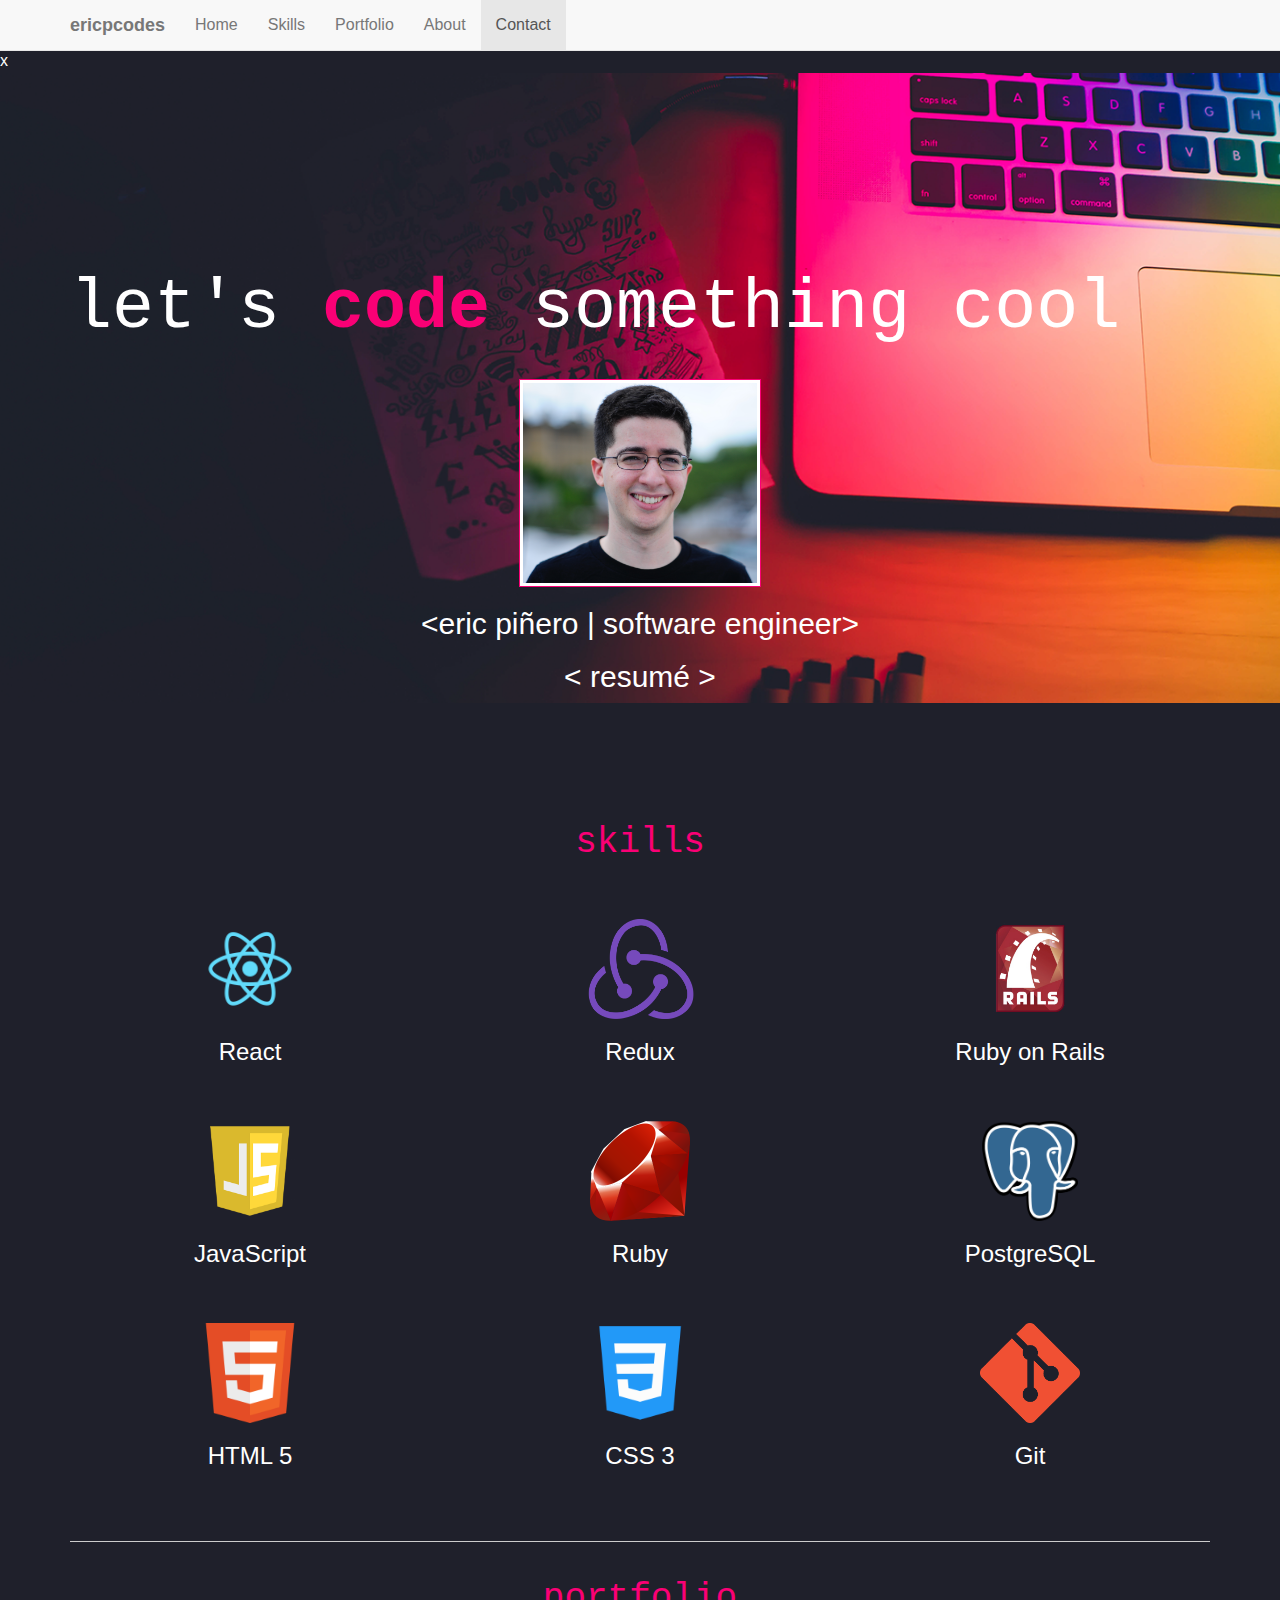
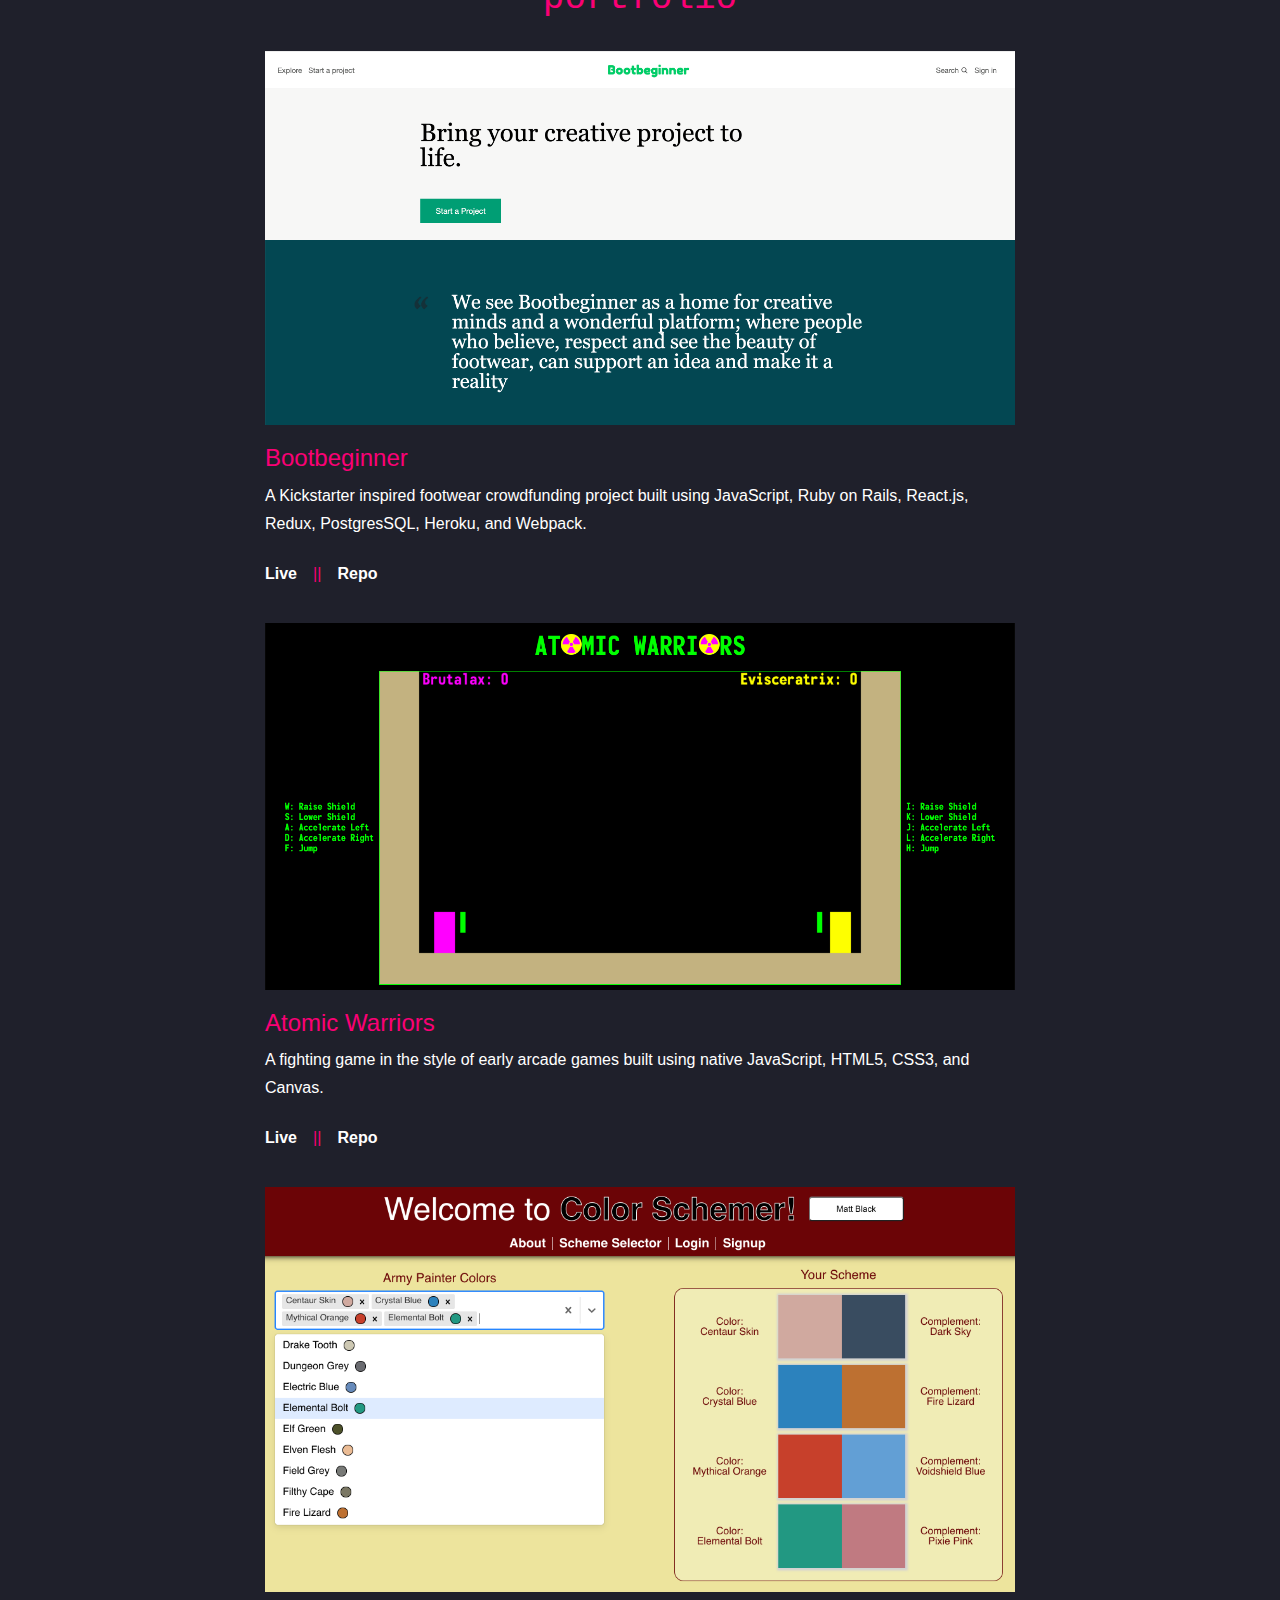
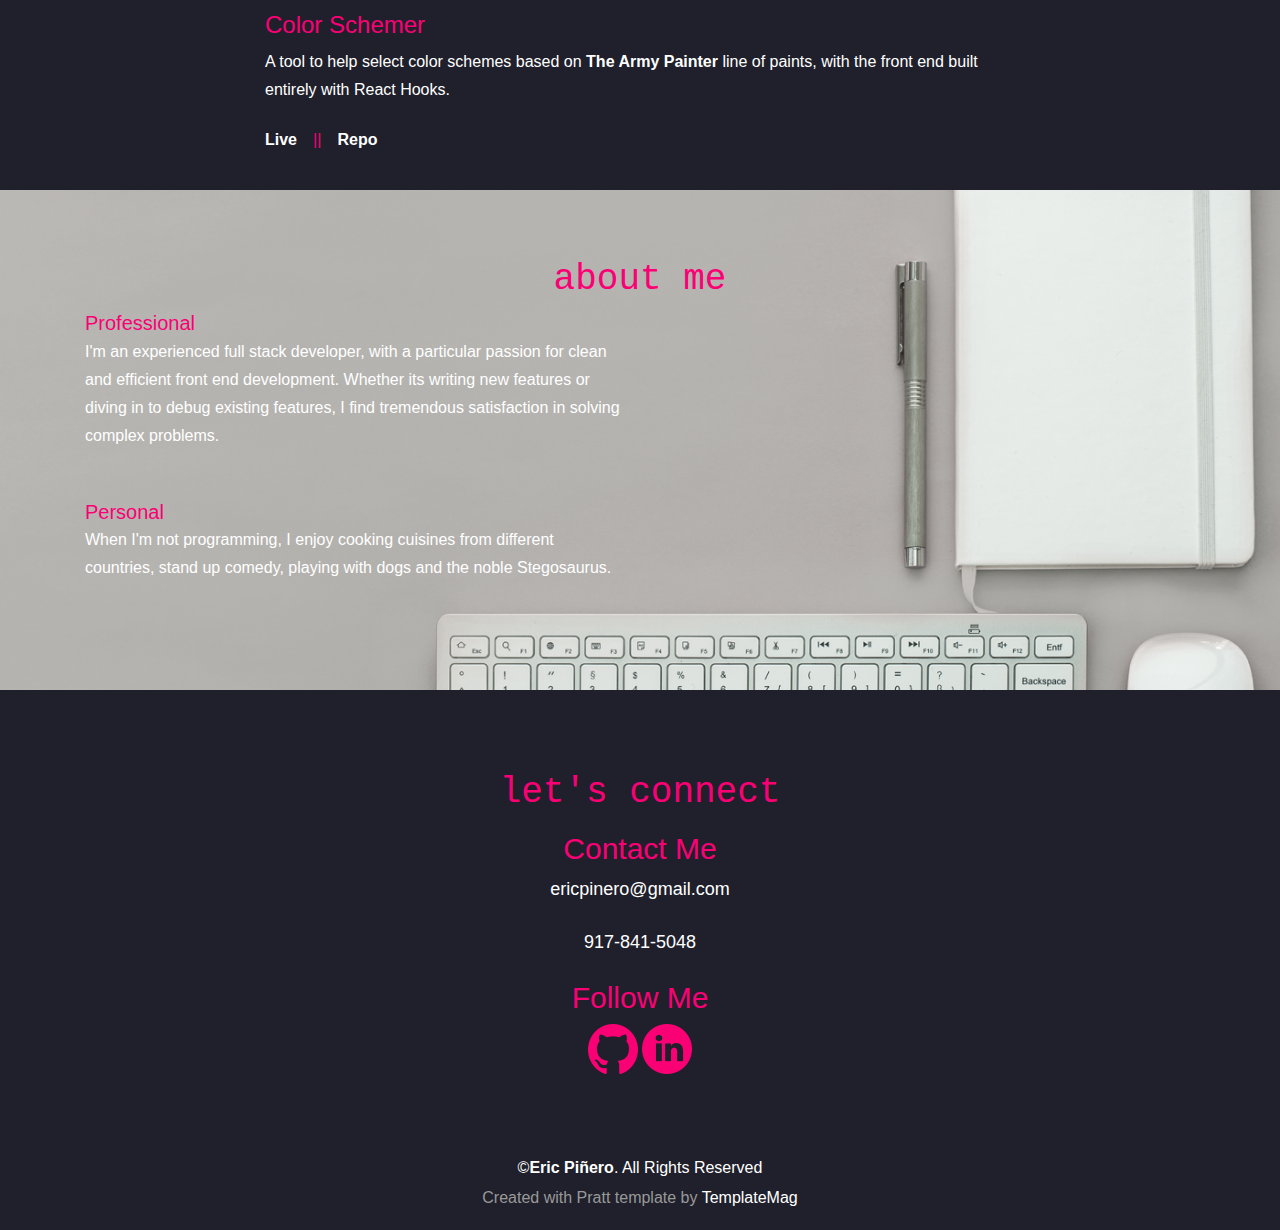
==== commit 1ade6e40: "remove padding on showcase div and bold link to army painter" ====
--- a/index.html
+++ b/index.html
@@ -212,8 +212,8 @@
                   <img class="project" src="img/color-schemer.png" alt="screenshot of Color Schemer">
                   <h3 class="pink">Color Schemer</h3>
                   <p>
-                    A tool to help select color schemes based on the Army Painter line of 
-                    paints, with the front end built entirely with React Hooks.
+                    A tool to help select color schemes based on <a class="bold" href="https://www.thearmypainter.com/">
+                    The Army Painter</a> line of paints, with the front end built entirely with React Hooks.
                   </p>
                   <div class="app-links">
                     <a href="http://color-schemer.herokuapp.com/"><b>Live</b></a>
@@ -372,7 +372,6 @@
               <h2 class="pink">Follow Me</h2>
               <div class="links">
                 <a href="https://github.com/eric-pinero"><img src="./img/github.png" alt=""></a>
-                <a href="https://angel.co/eric-alejandro-pinero"><img class="fit" src="./img/angel.png" alt=""></a>
                 <a href="https://www.linkedin.com/in/eric-pinero/"><img src="./img/linkedin.png" alt=""></a>
               </div>
           </div>
--- a/css/style.css
+++ b/css/style.css
@@ -171,9 +171,6 @@
 #showcase {
   display: block;
   background-color: #1f202b;
-  /* background-color: #34495e; */
-  padding-top: 50px;
-  padding-bottom: 50px;
 }
 
 #indicators{
@@ -192,12 +189,19 @@
   width: 100%;
 }
 
-.first{
-  margin-bottom: 60px;
-}
-
 .carousel-item{
   font-size: 24px;
+}
+
+.app-links{
+  display: flex;
+  width: 15%;
+  justify-content: space-between;
+  margin-bottom: 5%;
+}
+
+.bold{
+  font-weight: bold;
 }
 
 #footerwrap {
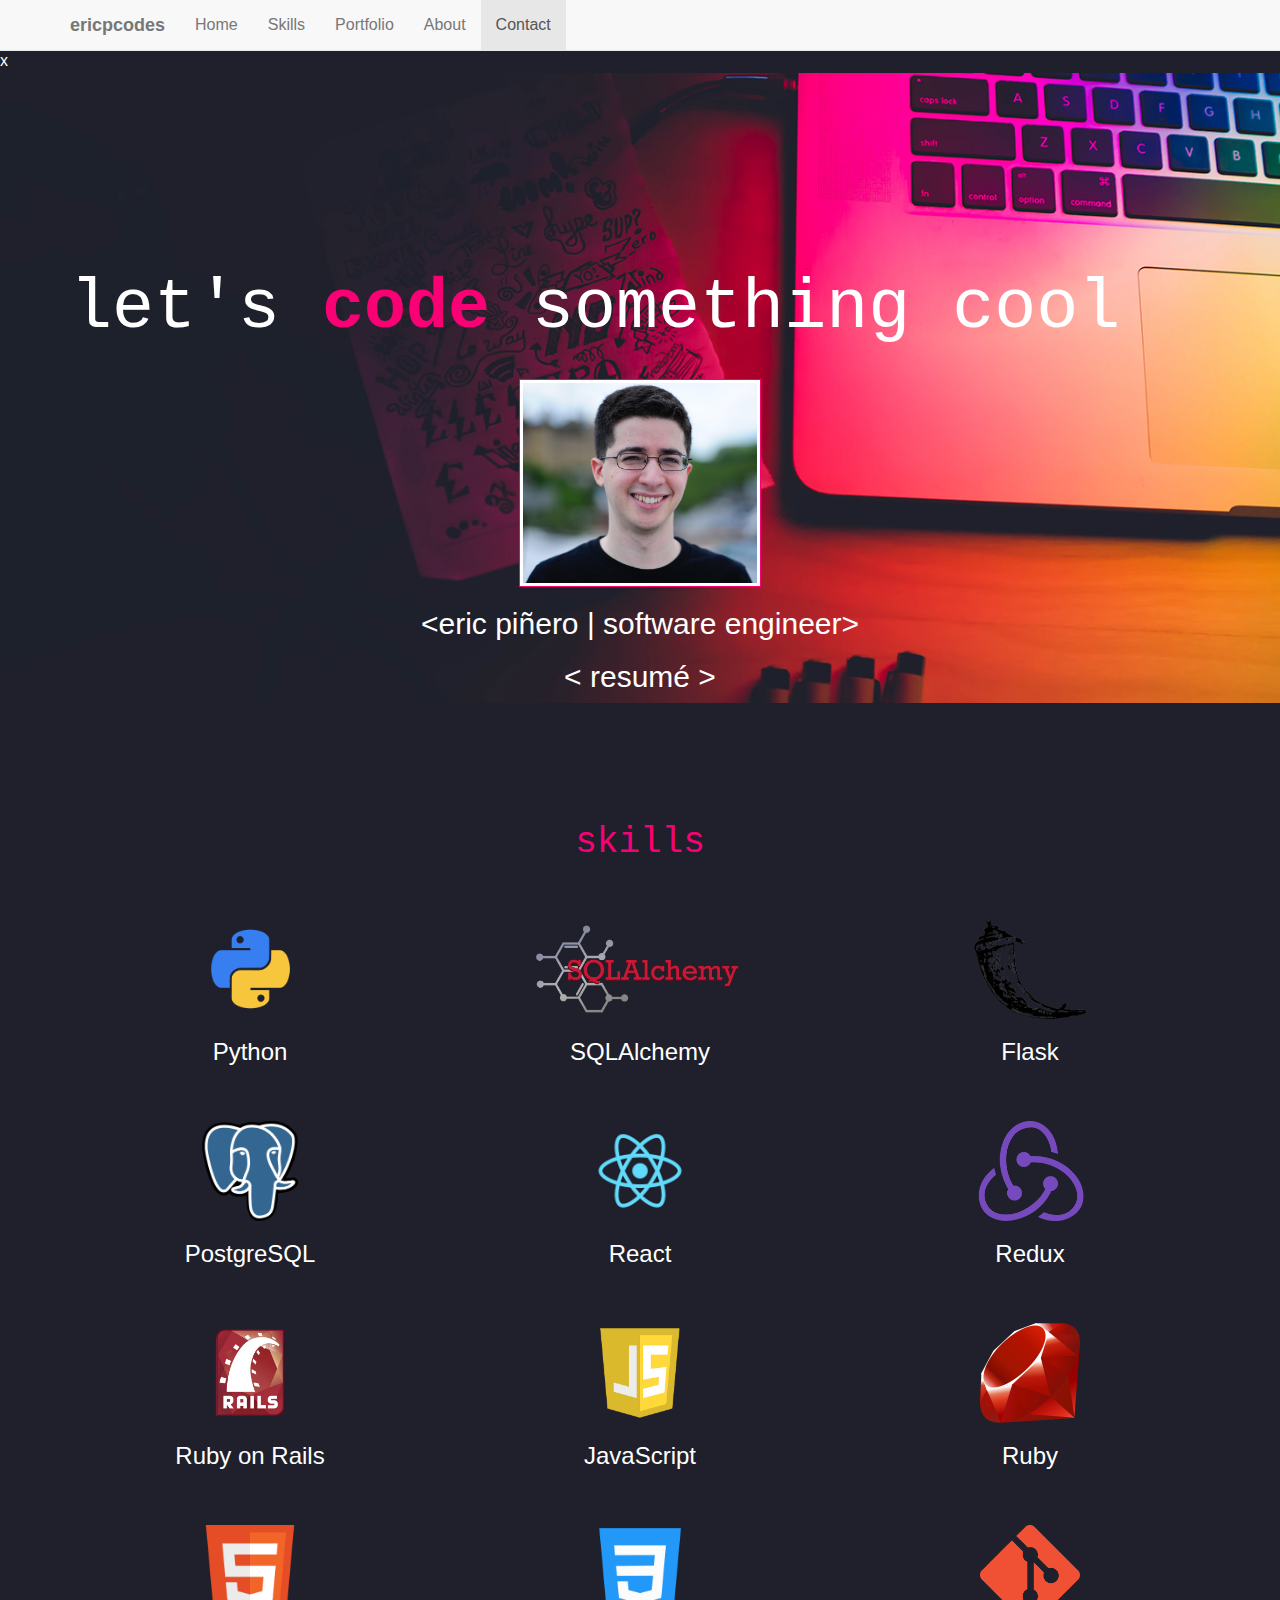
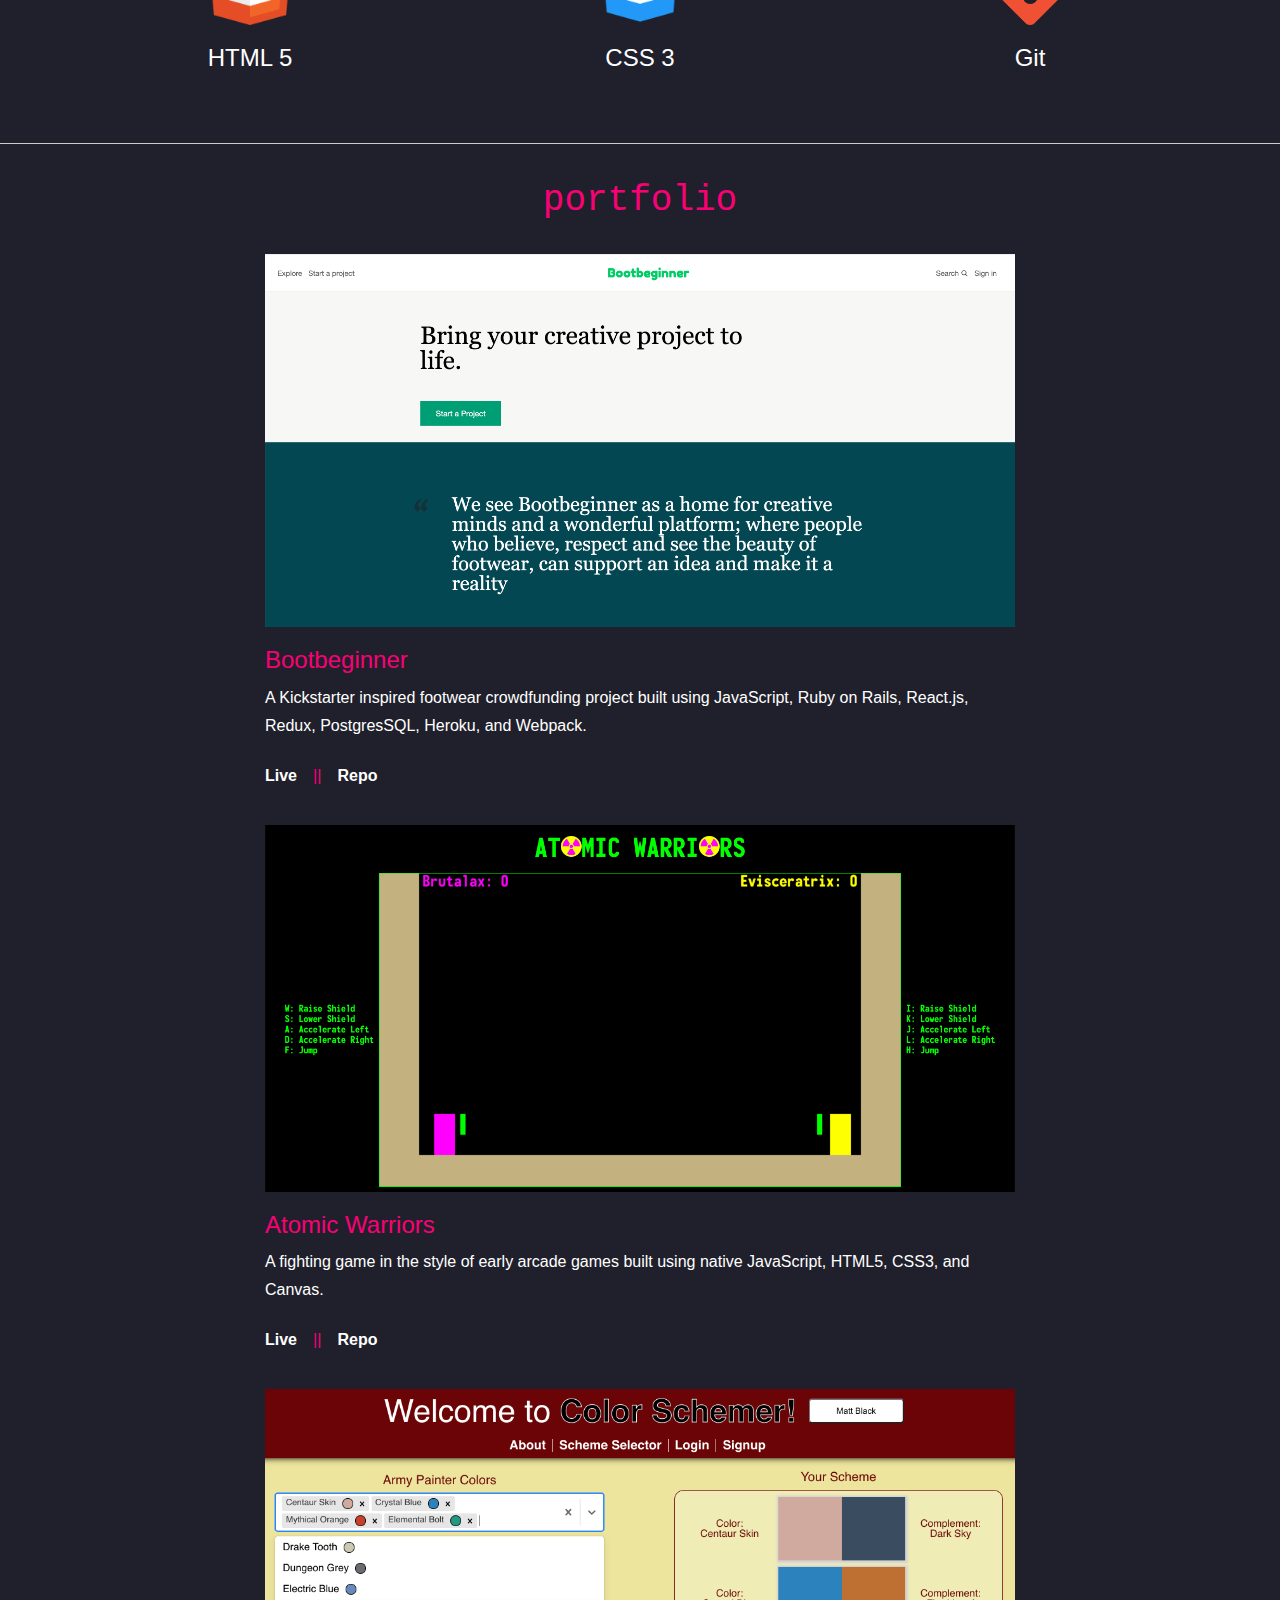
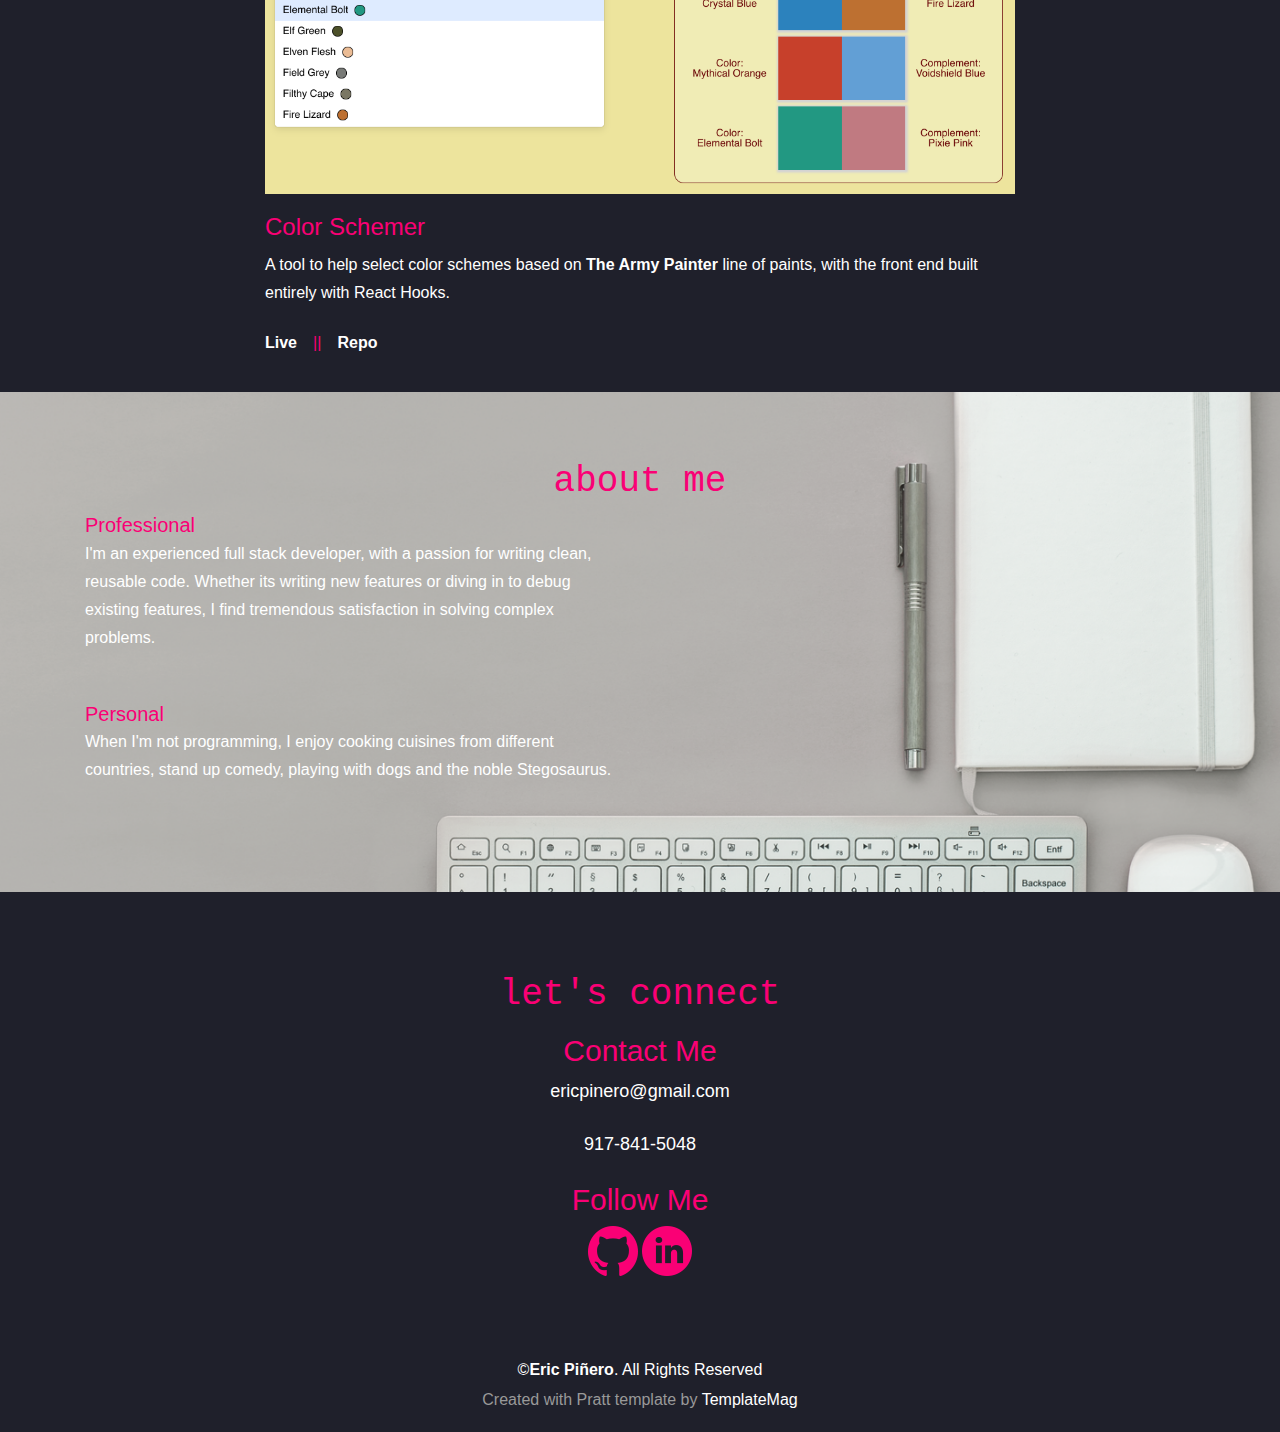
==== commit 0bac8aab: "add new skills and update bio" ====
--- a/index.html
+++ b/index.html
@@ -73,16 +73,6 @@
             </h2>
           </div>
 
-          <!-- <div class="col-lg-5 column centered">
-            <img src="./img/profile.png" class="centered"/>
-            <p>Lorem Ipsum is simply dummy text of the printing and typesetting industry.</p>
-          
-          <div class="col-lg-8">
-            <img class="img-responsive" src="img/app-bg.png" alt="">
-          </div>
-            <br>
-            <h5>Awesome Design</h5>
-            <p>Lorem Ipsum is simply dummy text of the printing and typesetting industry.</p> -->
           </div>
         </div>
       </div>
@@ -101,6 +91,28 @@
           <br>
           <br>
           <div class="col-lg-4">
+            <img class="icon" src="img/python-icon.png" alt="">
+            <h3>Python</h3>
+            <br>
+          </div>
+          <div class="col-lg-4">
+            <img class="icon" src="img/sa-icon.png" alt="">
+            <h3>SQLAlchemy</h3>
+          </div>
+          <div class="col-lg-4">
+            <img class="icon" src="img/flask-icon.png" alt="">
+            <h3>Flask</h3>
+          </div>
+        </div>
+        <br>
+      </div>
+      <div class="container">
+        <div class="row centered">
+          <div class="col-lg-4">
+            <img class="icon" src="img/postgresql-icon.png" alt="">
+            <h3>PostgreSQL</h3>
+          </div>
+          <div class="col-lg-4">
             <img class="icon" src="img/react-icon.png" alt="">
             <h3>React</h3>
             <br>
@@ -109,15 +121,15 @@
             <img class="icon" src="img/redux-icon.png" alt="">
             <h3>Redux</h3>
           </div>
+        </div>
+        <br>
+      </div>      
+      <div class="container">
+        <div class="row centered">
           <div class="col-lg-4">
             <img class="icon" src="img/rails-icon.png" alt="">
             <h3>Ruby on Rails</h3>
           </div>
-        </div>
-        <br>
-      </div>
-      <div class="container">
-        <div class="row centered">
           <div class="col-lg-4">
             <img class="icon" src="img/js-icon.png" alt="">
             <h3>JavaScript</h3>
@@ -127,28 +139,24 @@
             <img class="icon" src="img/ruby-icon.png" alt="">
             <h3>Ruby</h3>
           </div>
-          <div class="col-lg-4">
-            <img class="icon" src="img/postgresql-icon.png" alt="">
-            <h3>PostgreSQL</h3>
-          </div>
         </div>
         <br>
-      <!--/ .container -->
-      <div class="container">
-    </div>
-      <div class="row centered">
-        <div class="col-lg-4">
-          <img class="icon" src="img/html-icon.png" alt="">
-          <h3>HTML 5</h3>
-          <br>
-        </div>
-        <div class="col-lg-4">
-          <img class="icon" src="img/css-icon.png" alt="">
-          <h3>CSS 3</h3>
-        </div>
-        <div class="col-lg-4">
-          <img class="icon" src="img/git-icon.png" alt="">
-          <h3>Git</h3>
+      </div>
+      <div class="container">
+        <div class="row centered">
+          <div class="col-lg-4">
+            <img class="icon" src="img/html-icon.png" alt="">
+            <h3>HTML 5</h3>
+            <br>
+          </div>
+          <div class="col-lg-4">
+            <img class="icon" src="img/css-icon.png" alt="">
+            <h3>CSS 3</h3>
+          </div>
+          <div class="col-lg-4">
+            <img class="icon" src="img/git-icon.png" alt="">
+            <h3>Git</h3>
+          </div>
         </div>
       </div>
       <br>
@@ -271,16 +279,16 @@
               <div class="accordion-group">
                 <div class="accordion-heading">
                   <a class="accordion-toggle pink" data-toggle="collapse" data-parent="#accordion2" href="#collapseOne">
-  		                        Professional
-  		                        </a>
+  		              Professional
+  		            </a>
                 </div>
                 <!-- /accordion-heading -->
                 <!-- id="collapseOne" class="accordion-body collapse in" -->
                 <div>
                   <div class="accordion-inner">
                     <p>
-                      I'm an experienced full stack developer, with a particular passion
-                      for clean and efficient front end development. Whether its writing new features
+                      I'm an experienced full stack developer, with a passion
+                      for writing clean, reusable code. Whether its writing new features
                       or diving in to debug existing features, I find tremendous satisfaction in 
                       solving complex problems.
 
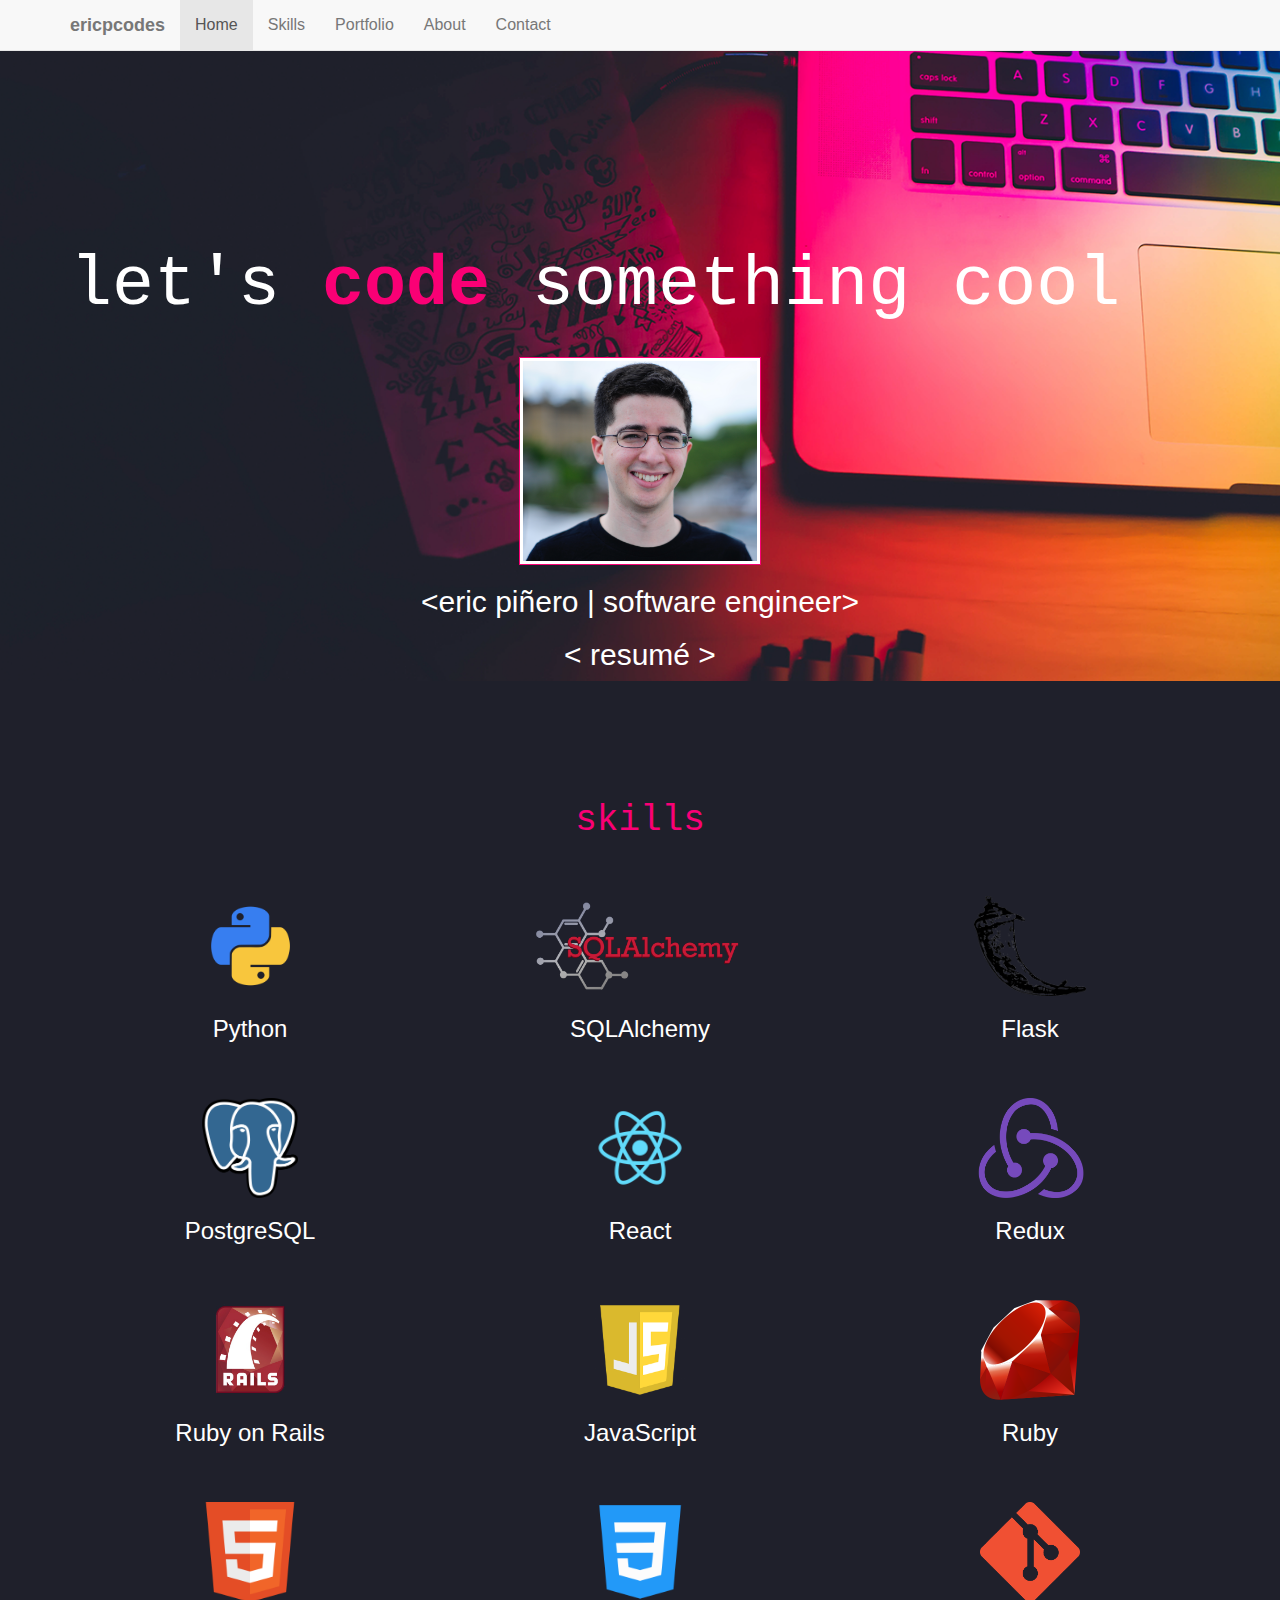
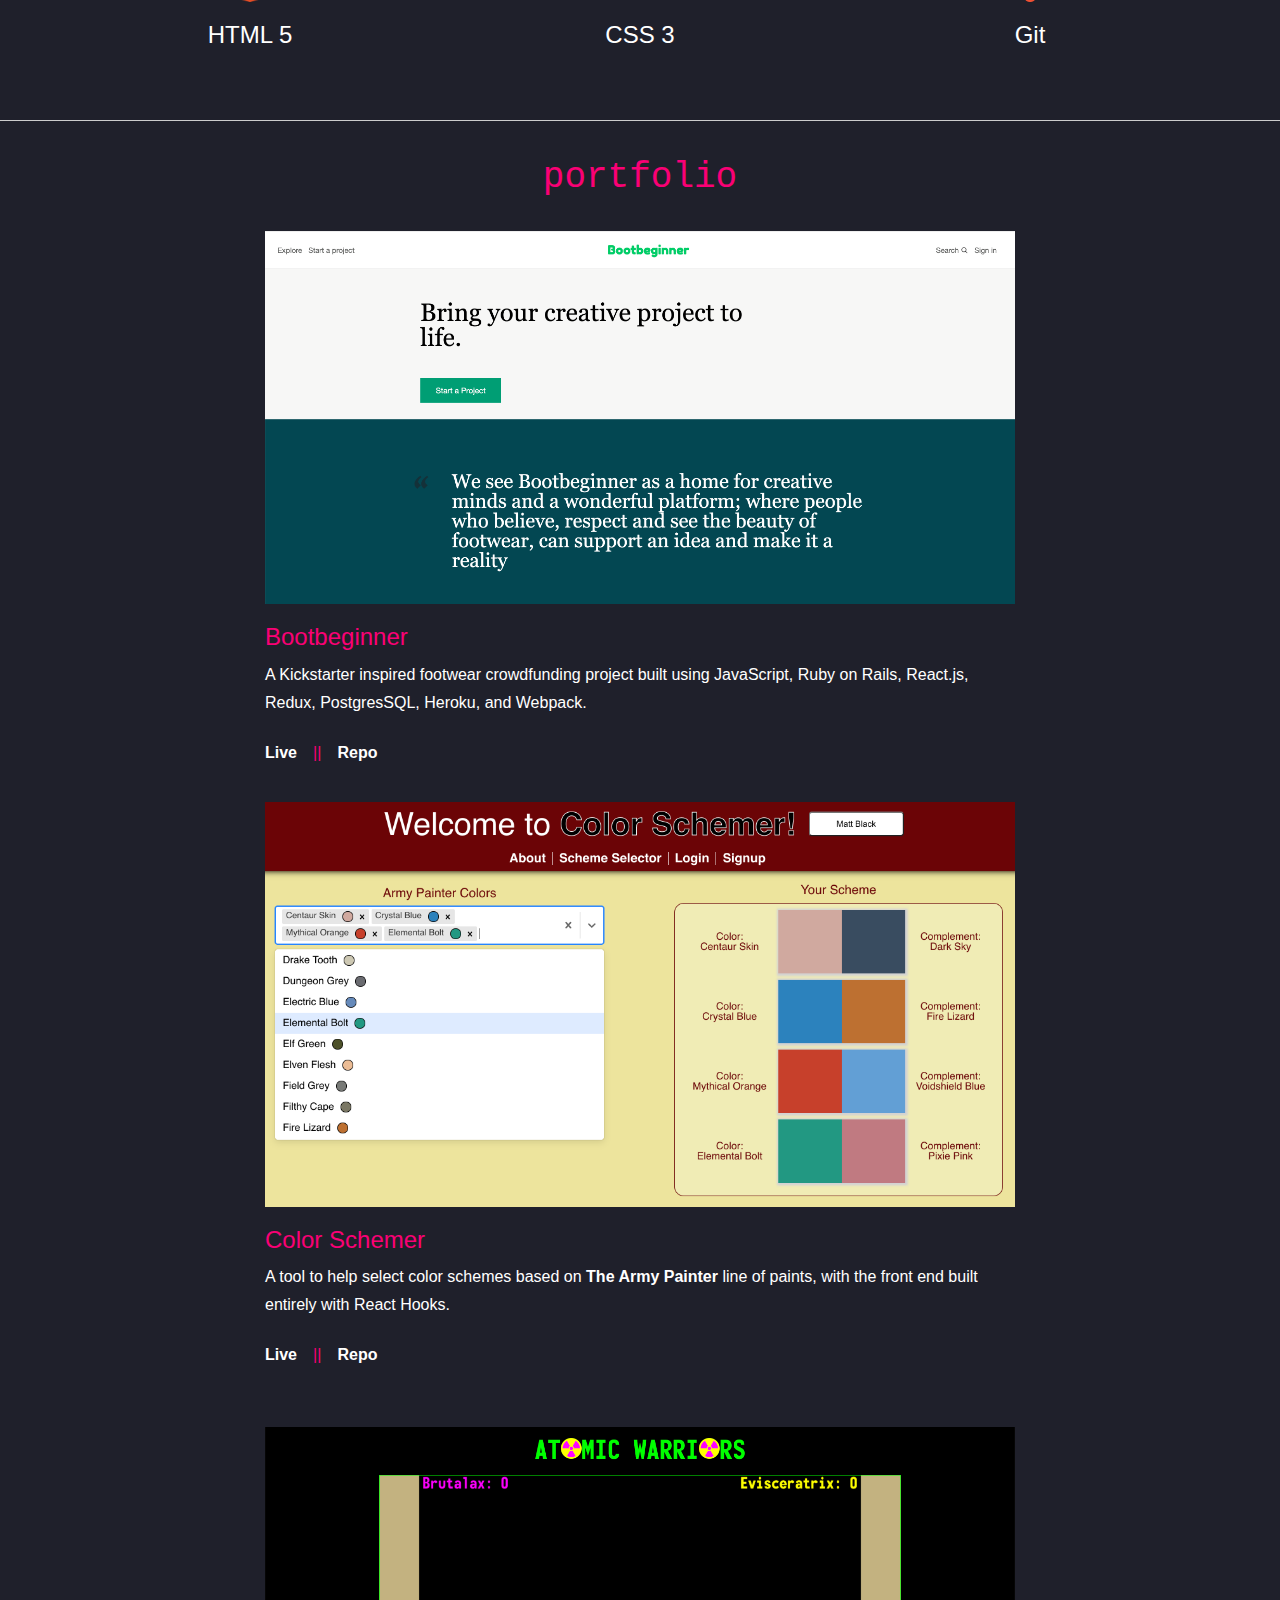
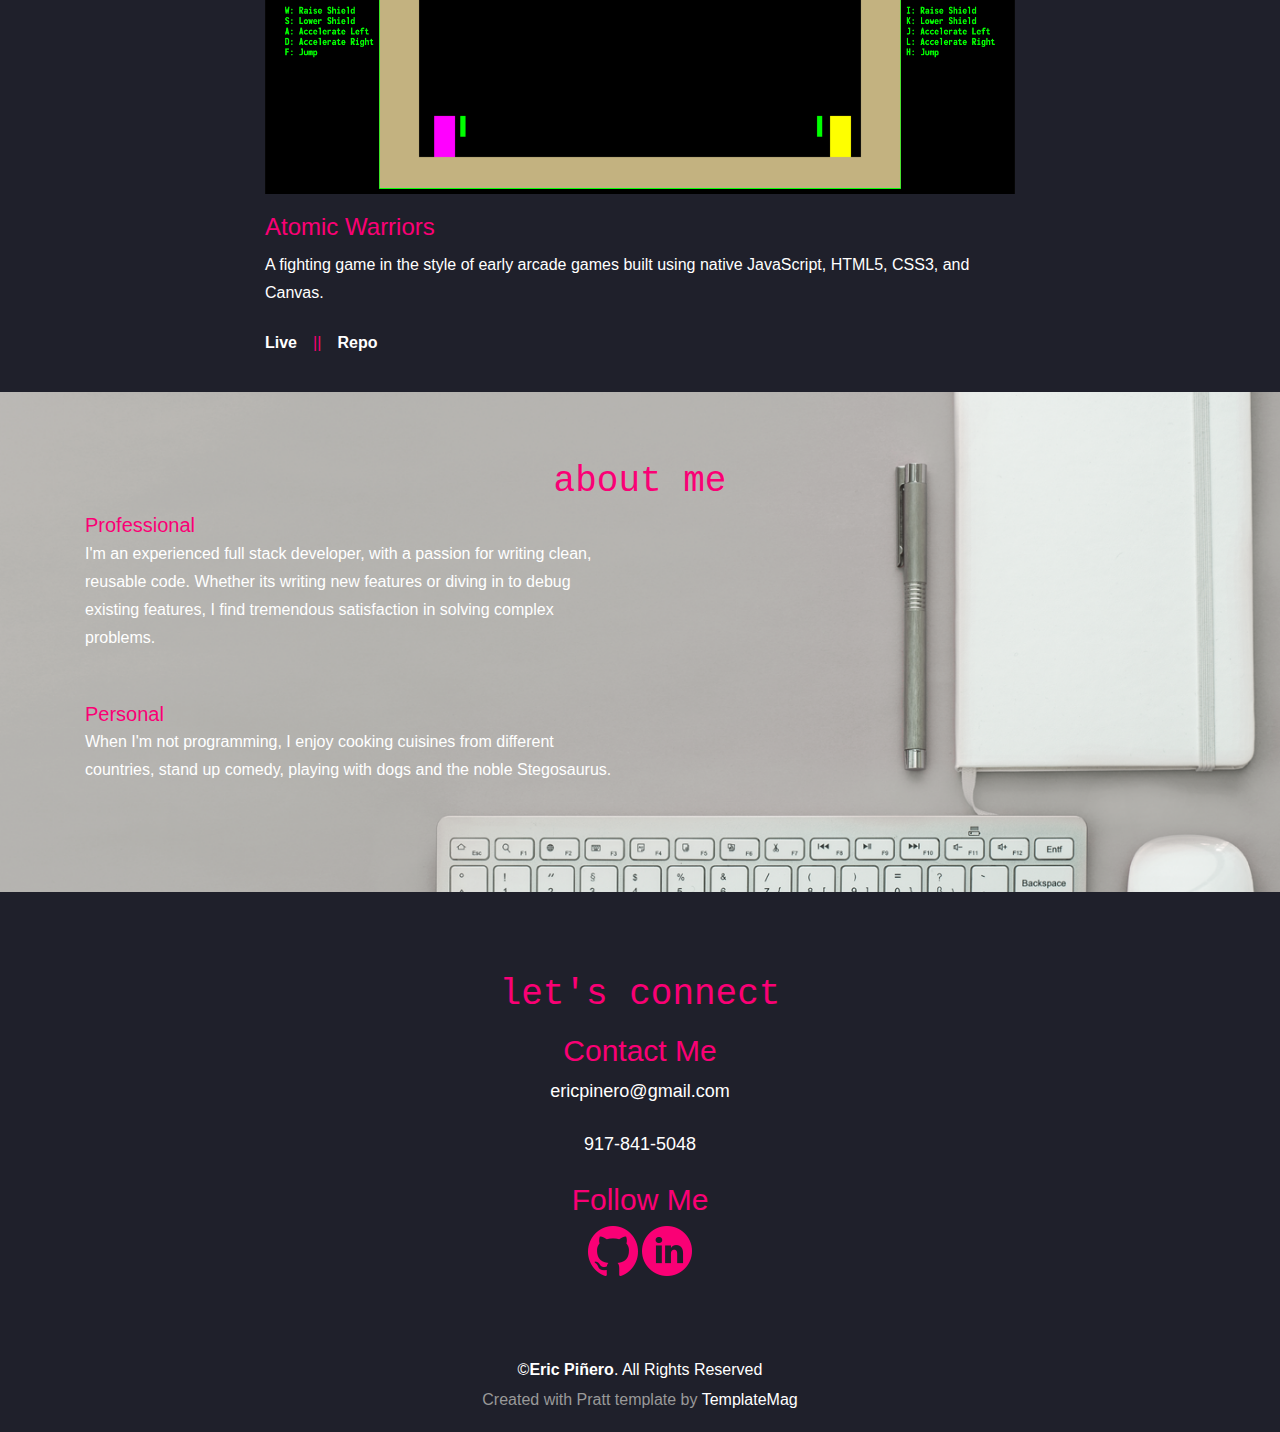
==== commit 1bef29f6: "remove x and adjust spacing and arrangement of projects" ====
--- a/index.html
+++ b/index.html
@@ -1,4 +1,4 @@
-x<!DOCTYPE html>
+<!DOCTYPE html>
 <html lang="en">
 
 <head>
@@ -200,19 +200,6 @@
                     <a href="https://bootbeginner.herokuapp.com/#/"><b>Live</b></a>
                     <span class="pink">||</span>
                     <a href="https://github.com/eric-pinero/bootbeginner"><b>Repo</b></a>
-                  </div>
-                </div>
-
-                <div class="item">
-                  <img class="project" src="img/atomic-warriors.png" alt="screenshot of Atomic Warriors">
-                  <h3 class="pink">Atomic Warriors</h3>
-                  <p>A fighting game in the style of early arcade games built using native
-                    JavaScript, HTML5, CSS3, and Canvas.
-                  </p>
-                  <div class="app-links">
-                    <a href="https://eric-pinero.github.io"><b>Live</b></a>
-                    <span class="pink">||</span>
-                    <a href="https://github.com/eric-pinero/eric-pinero.github.io"><b>Repo</b></a>
                   </div>
                 </div>
 
@@ -229,31 +216,22 @@
                     <a href="https://github.com/eric-pinero/color-schemer"><b>Repo</b></a>
                   </div>
                 </div>
-
-                <!-- Wrapper for slides -->
-                <!-- <div class="carousel-inner">
-                  <div class="item active">
-                    <img src="img/bootbeginner.png" alt="">
-                    <h3 class="pink">Bootbeginner</h3>
-                    <p>A Kickstarter inspired footwear crowdfunding project 
-                      built using JavaScript, Ruby on Rails, React.js, Redux, PostgresSQL, Heroku, and Webpack.
-                    </p>
-                    <a href="https://bootbeginner.herokuapp.com/#/"><b>Live</b></a>
-                    <a href="https://github.com/eric-pinero/bootbeginner"><b>Repo</b></a>
-                  </div>
-                  <div class="item">
-                    <img src="img/atomic-warriors.png" alt="">
-                    <h3 class="pink">Atomic Warriors</h3>
-                    <p>A fighting game in the style of early arcade games built using native
-                      JavaScript, HTML5, CSS3, and Canvas.
-                    </p>
+                <br>
+
+                <div class="item">
+                  <img class="project" src="img/atomic-warriors.png" alt="screenshot of Atomic Warriors">
+                  <h3 class="pink">Atomic Warriors</h3>
+                  <p>A fighting game in the style of early arcade games built using native
+                    JavaScript, HTML5, CSS3, and Canvas.
+                  </p>
+                  <div class="app-links">
                     <a href="https://eric-pinero.github.io"><b>Live</b></a>
+                    <span class="pink">||</span>
                     <a href="https://github.com/eric-pinero/eric-pinero.github.io"><b>Repo</b></a>
                   </div>
-                </div> -->
-              </div>
-            </div>
-            <br>
+                </div>
+              </div>
+            </div>
             <br>
             <br>
           </div>
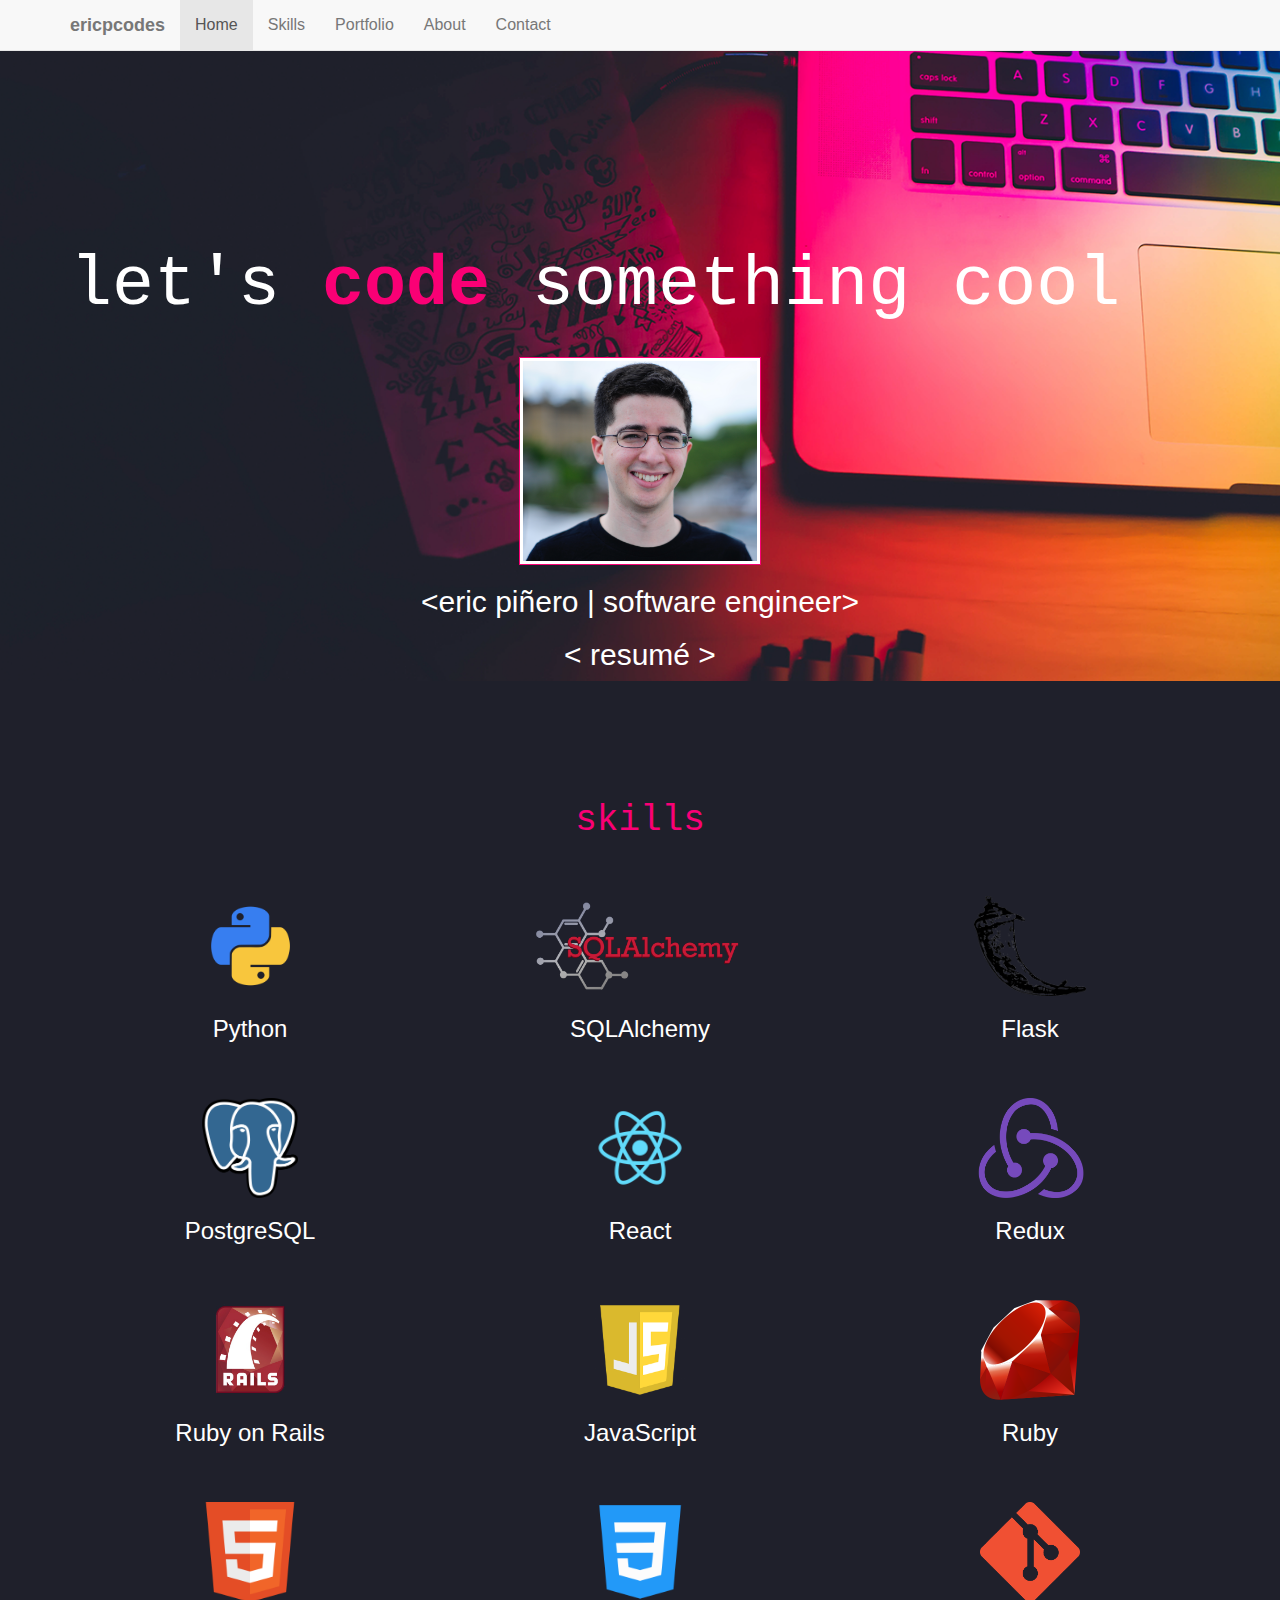
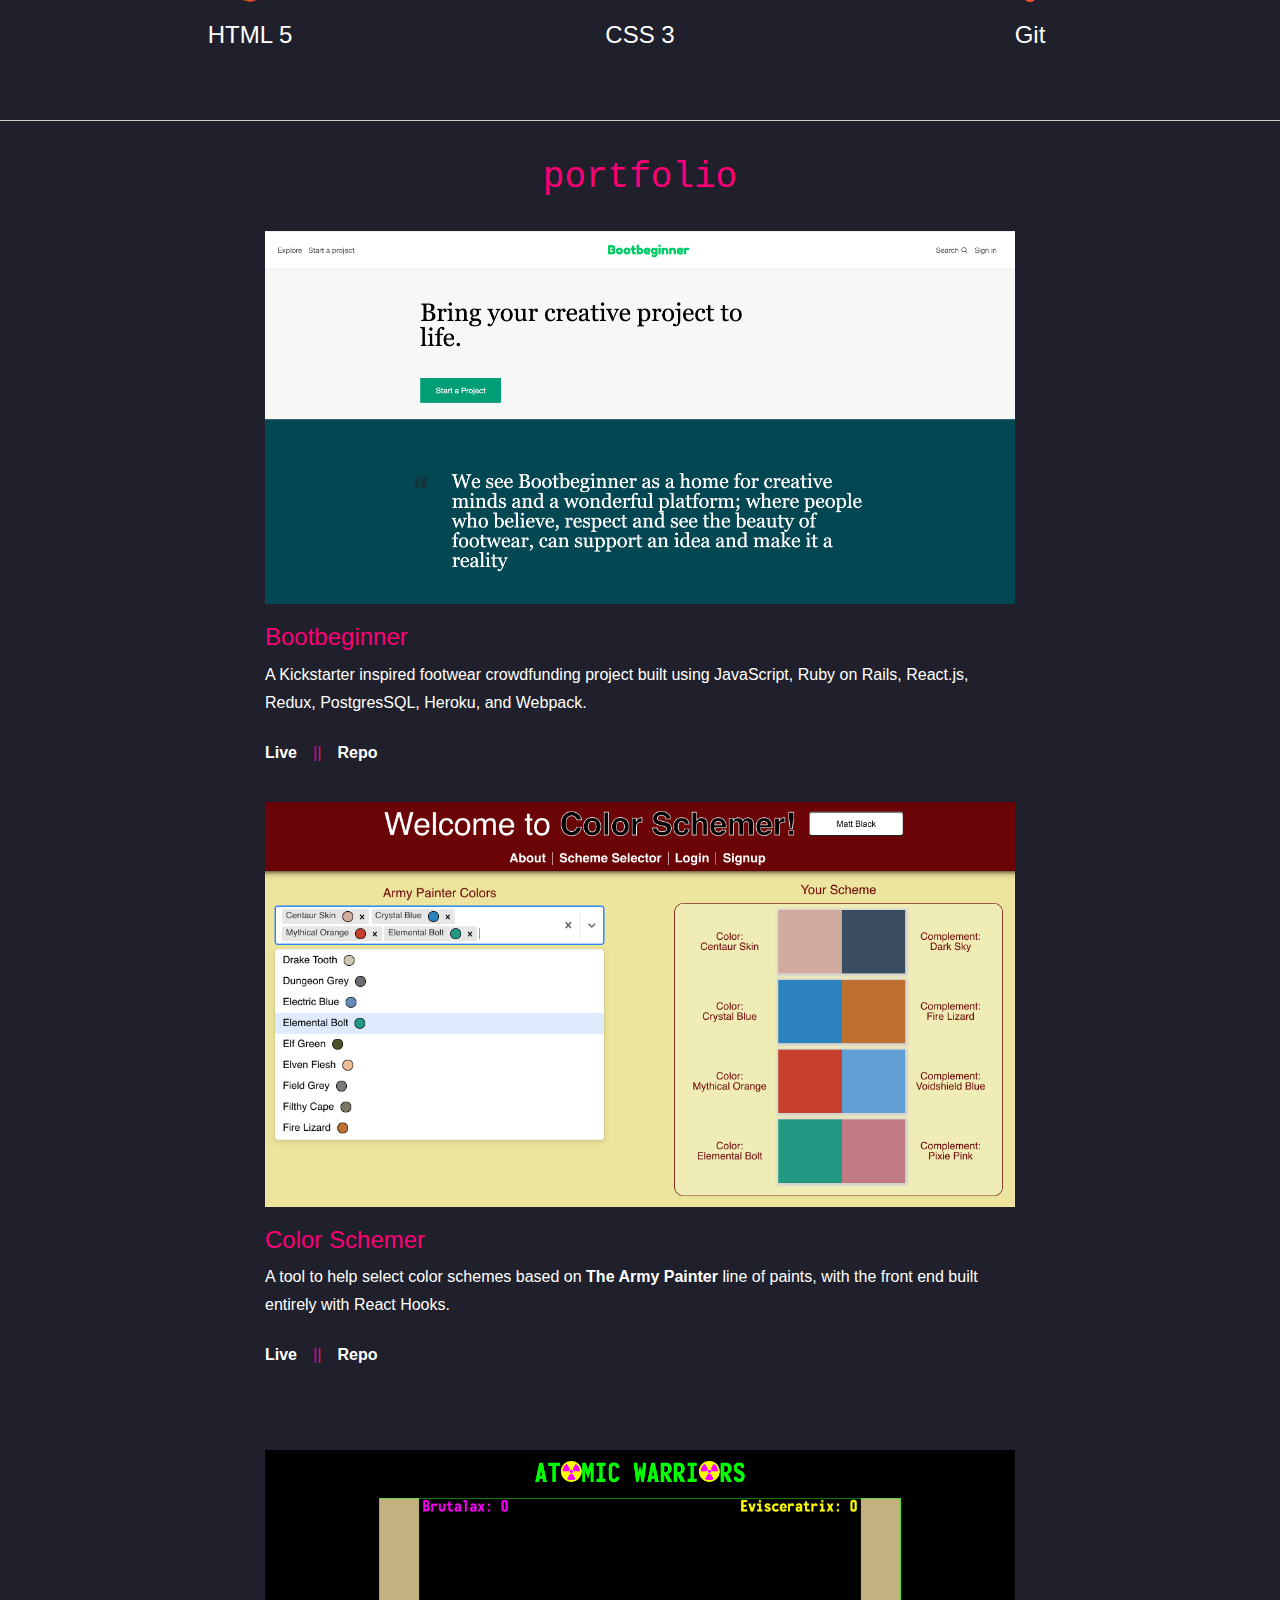
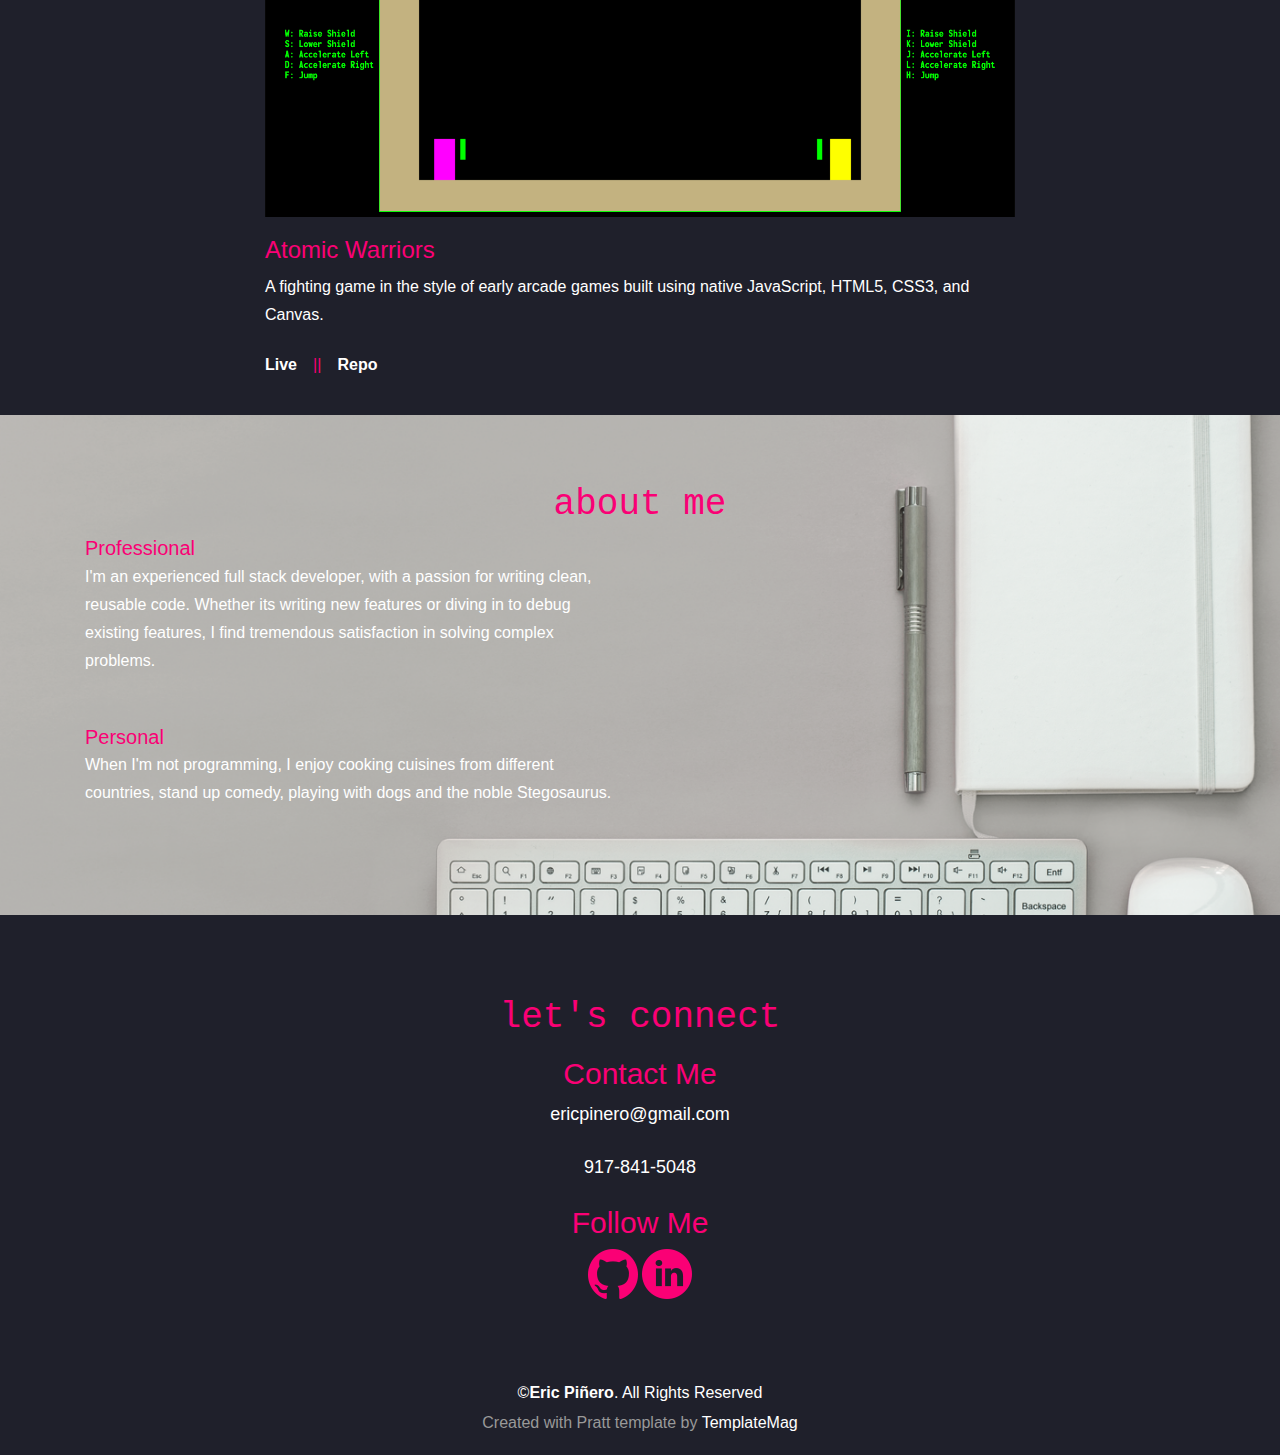
==== commit 106200a7: "adjust portfolio spacing" ====
--- a/index.html
+++ b/index.html
@@ -217,7 +217,7 @@
                   </div>
                 </div>
                 <br>
-
+                <br>
                 <div class="item">
                   <img class="project" src="img/atomic-warriors.png" alt="screenshot of Atomic Warriors">
                   <h3 class="pink">Atomic Warriors</h3>
@@ -232,7 +232,6 @@
                 </div>
               </div>
             </div>
-            <br>
             <br>
           </div>
         <!-- /container -->
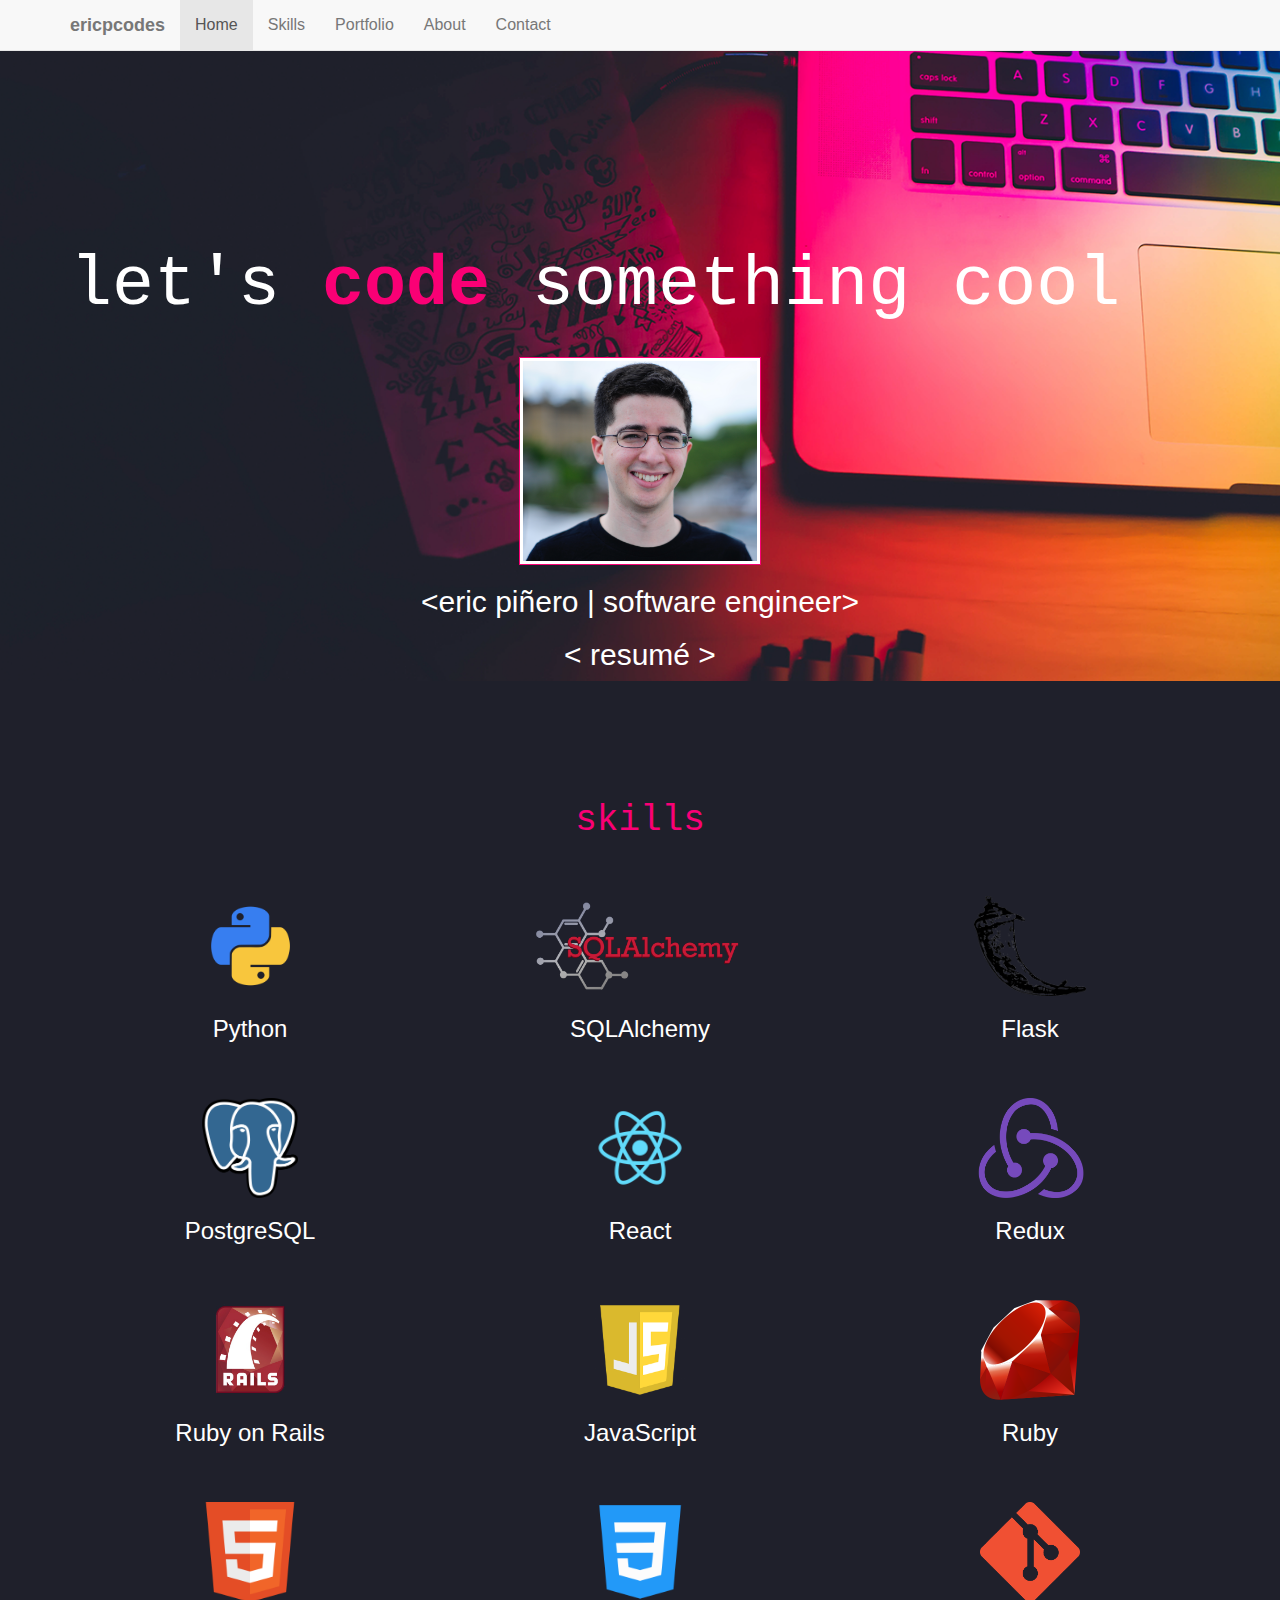
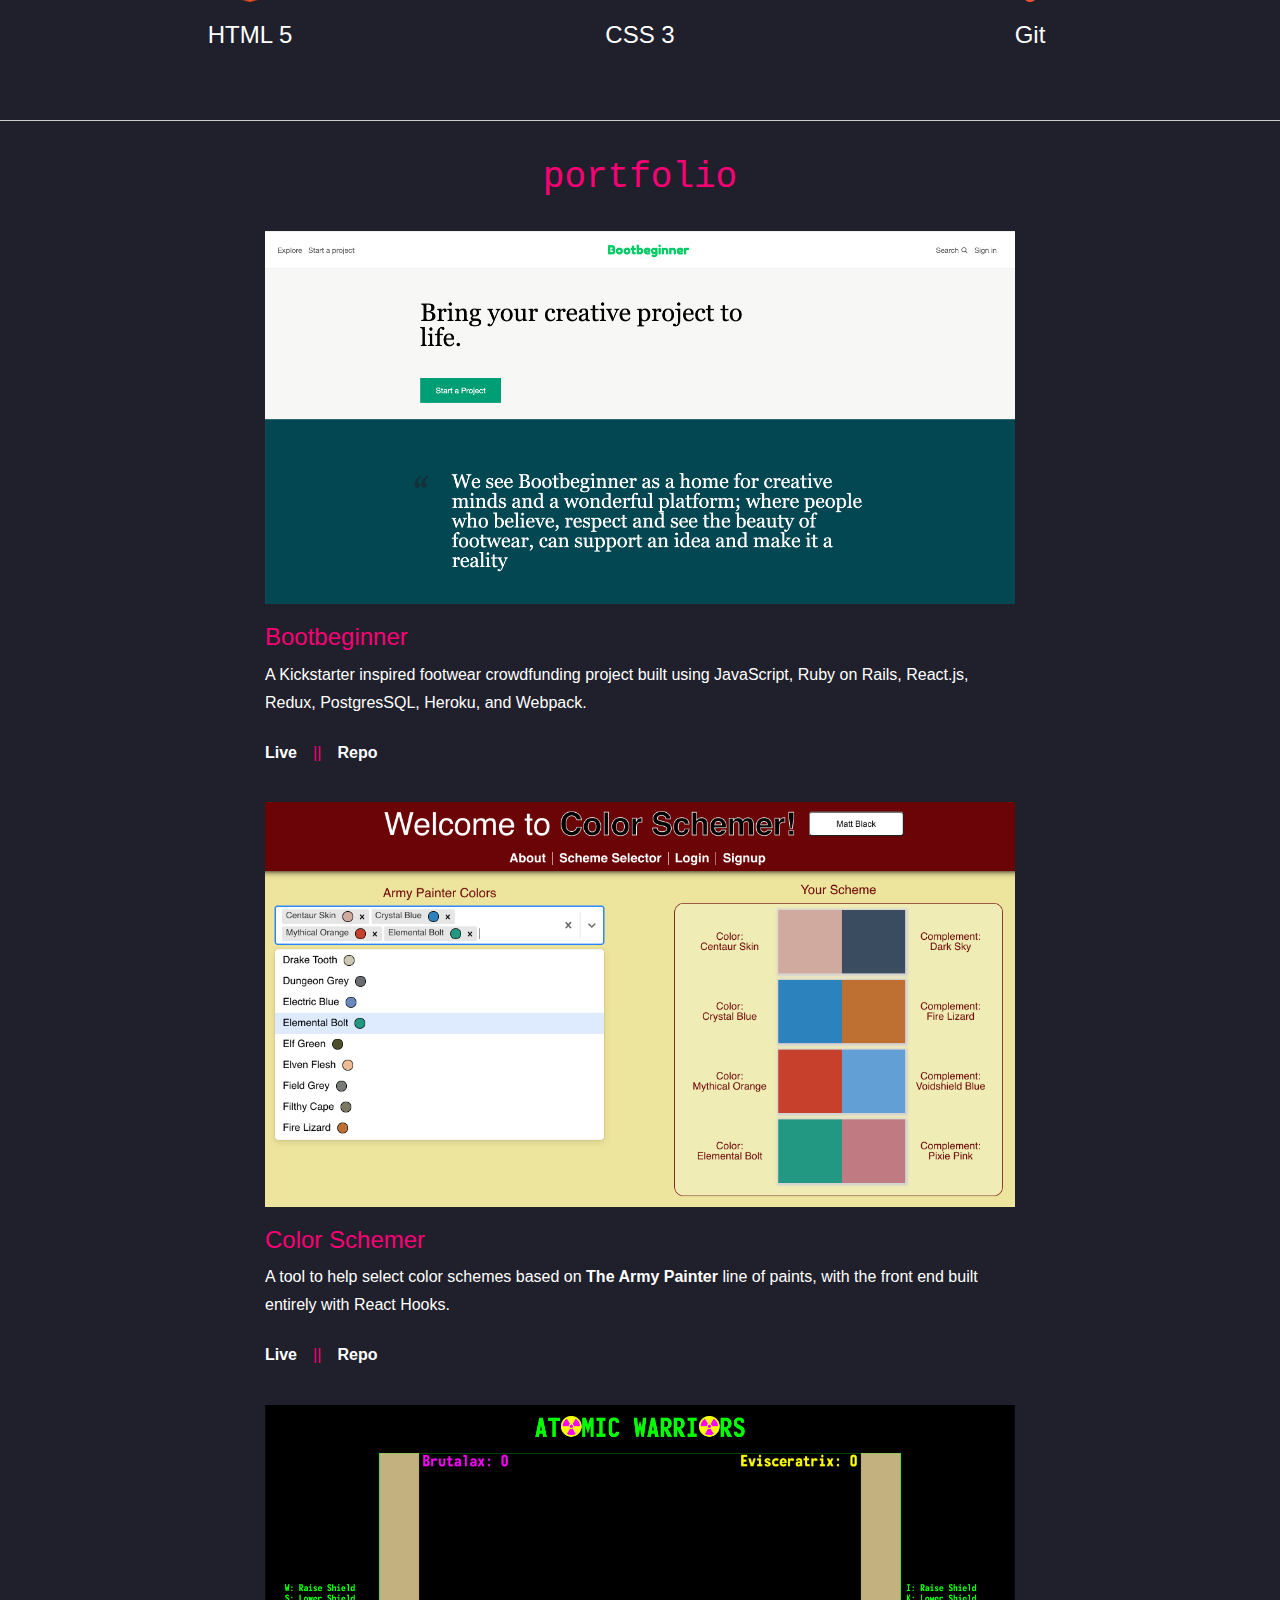
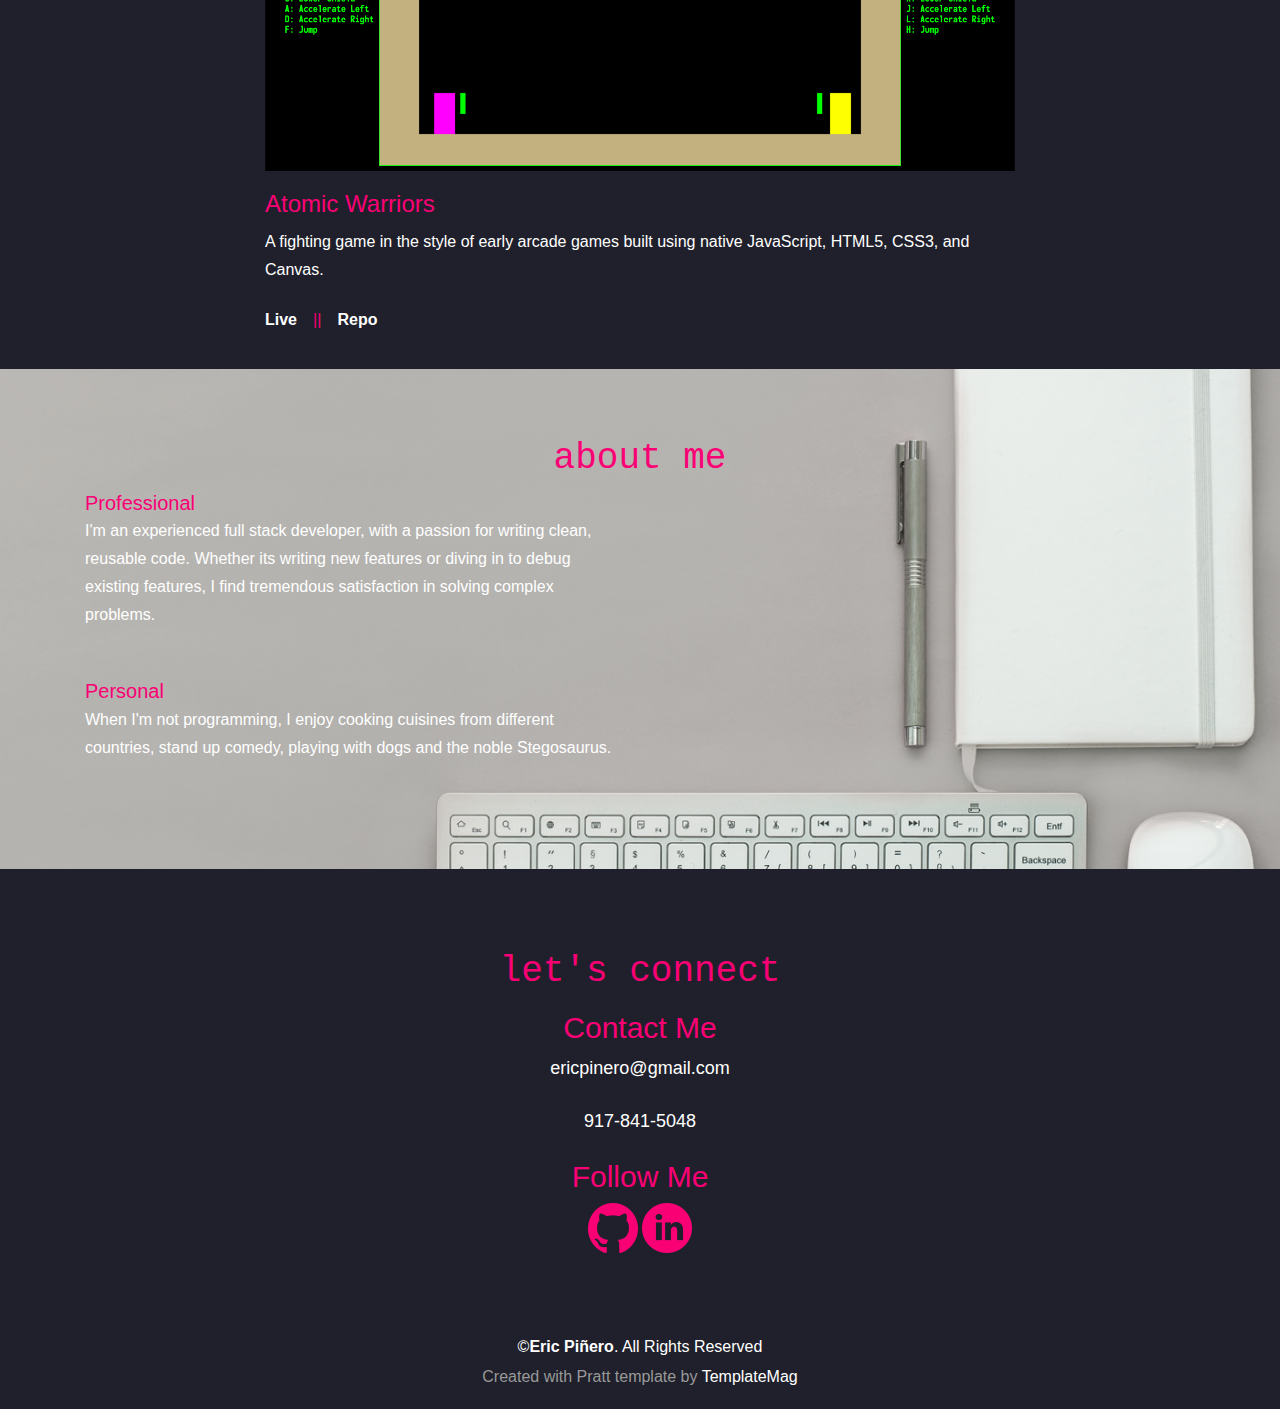
==== commit a719a873: "add comment to deliniate portfolio in css remove carousel in portfolio" ====
--- a/index.html
+++ b/index.html
@@ -172,67 +172,46 @@
             <h1 class="centered">portfolio</h1>
             <br>
             <div class="col-lg-8 col-lg-offset-2">
-                <!-- <ul>
-                    <li data-target="#carousel-example-generic" data-slide-to="0" class="active">
-                      <a class="carousel-item"> > Bootbeginner</a>
-                    </li>
-                    <li data-target="#carousel-example-generic" data-slide-to="1">
-                      <a class="carousel-item"> > Atomic Warriors</a>
-                    </li>
-                </ul> -->
-
-                
-      
-              <div id="carousel-example-generic" class="carousel slide">
-                <!-- Indicators -->
-                <!-- <ol class="carousel-indicators" id="indicators">
-                  <li data-target="#carousel-example-generic" data-slide-to="0" class="active"></li>
-                  <li data-target="#carousel-example-generic" data-slide-to="1"></li>
-                </ol> -->
-
-                <div class="item first">
-                  <img class="project" src="img/bootbeginner.png" alt="screenshot of Bootbeginner">
-                  <h3 class="pink">Bootbeginner</h3>
-                  <p>A Kickstarter inspired footwear crowdfunding project 
-                    built using JavaScript, Ruby on Rails, React.js, Redux, PostgresSQL, Heroku, and Webpack.
-                  </p>
-                  <div class="app-links">
-                    <a href="https://bootbeginner.herokuapp.com/#/"><b>Live</b></a>
-                    <span class="pink">||</span>
-                    <a href="https://github.com/eric-pinero/bootbeginner"><b>Repo</b></a>
-                  </div>
-                </div>
-
-                <div class="item">
-                  <img class="project" src="img/color-schemer.png" alt="screenshot of Color Schemer">
-                  <h3 class="pink">Color Schemer</h3>
-                  <p>
-                    A tool to help select color schemes based on <a class="bold" href="https://www.thearmypainter.com/">
-                    The Army Painter</a> line of paints, with the front end built entirely with React Hooks.
-                  </p>
-                  <div class="app-links">
-                    <a href="http://color-schemer.herokuapp.com/"><b>Live</b></a>
-                    <span class="pink">||</span>
-                    <a href="https://github.com/eric-pinero/color-schemer"><b>Repo</b></a>
-                  </div>
-                </div>
-                <br>
-                <br>
-                <div class="item">
-                  <img class="project" src="img/atomic-warriors.png" alt="screenshot of Atomic Warriors">
-                  <h3 class="pink">Atomic Warriors</h3>
-                  <p>A fighting game in the style of early arcade games built using native
-                    JavaScript, HTML5, CSS3, and Canvas.
-                  </p>
-                  <div class="app-links">
-                    <a href="https://eric-pinero.github.io"><b>Live</b></a>
-                    <span class="pink">||</span>
-                    <a href="https://github.com/eric-pinero/eric-pinero.github.io"><b>Repo</b></a>
-                  </div>
-                </div>
-              </div>
-            </div>
-            <br>
+              <div class="item ">
+                <img class="project" src="img/bootbeginner.png" alt="screenshot of Bootbeginner">
+                <h3 class="pink">Bootbeginner</h3>
+                <p>A Kickstarter inspired footwear crowdfunding project 
+                  built using JavaScript, Ruby on Rails, React.js, Redux, PostgresSQL, Heroku, and Webpack.
+                </p>
+                <div class="app-links">
+                  <a href="https://bootbeginner.herokuapp.com/#/"><b>Live</b></a>
+                  <span class="pink">||</span>
+                  <a href="https://github.com/eric-pinero/bootbeginner"><b>Repo</b></a>
+                </div>
+              </div>
+
+              <div class="item">
+                <img class="project" src="img/color-schemer.png" alt="screenshot of Color Schemer">
+                <h3 class="pink">Color Schemer</h3>
+                <p>
+                  A tool to help select color schemes based on <a class="bold" href="https://www.thearmypainter.com/">
+                  The Army Painter</a> line of paints, with the front end built entirely with React Hooks.
+                </p>
+                <div class="app-links">
+                  <a href="http://color-schemer.herokuapp.com/"><b>Live</b></a>
+                  <span class="pink">||</span>
+                  <a href="https://github.com/eric-pinero/color-schemer"><b>Repo</b></a>
+                </div>
+              </div>
+
+              <div class="item">
+                <img class="project" src="img/atomic-warriors.png" alt="screenshot of Atomic Warriors">
+                <h3 class="pink">Atomic Warriors</h3>
+                <p>A fighting game in the style of early arcade games built using native
+                  JavaScript, HTML5, CSS3, and Canvas.
+                </p>
+                <div class="app-links">
+                  <a href="https://eric-pinero.github.io"><b>Live</b></a>
+                  <span class="pink">||</span>
+                  <a href="https://github.com/eric-pinero/eric-pinero.github.io"><b>Repo</b></a>
+                </div>
+              </div>
+            </div>
           </div>
         <!-- /container -->
       </div>
--- a/css/style.css
+++ b/css/style.css
@@ -166,7 +166,7 @@
   min-height: 500px;
 }
 
-/* portfolio Wrap */
+/* Portfolio Wrap */
 
 #showcase {
   display: block;
@@ -203,6 +203,8 @@
 .bold{
   font-weight: bold;
 }
+
+/* Footer */
 
 #footerwrap {
   background-color: #1f202b;
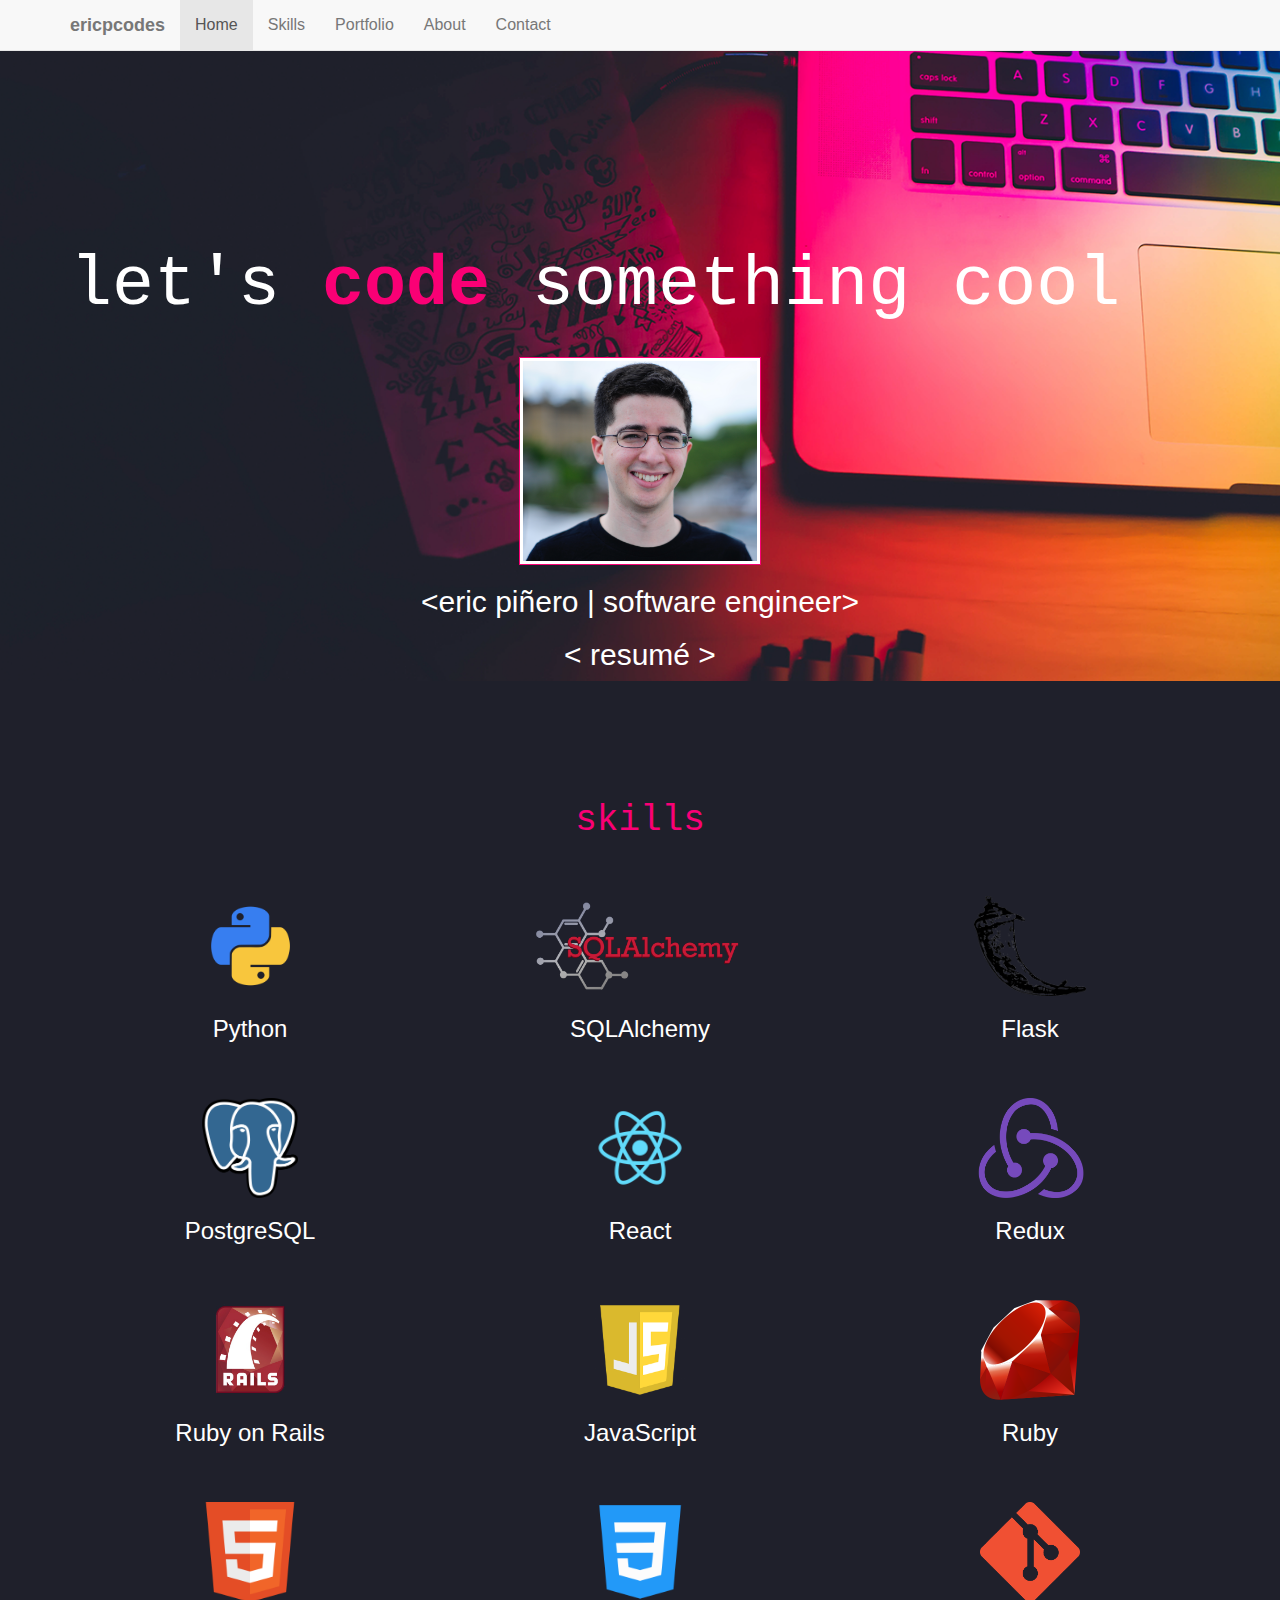
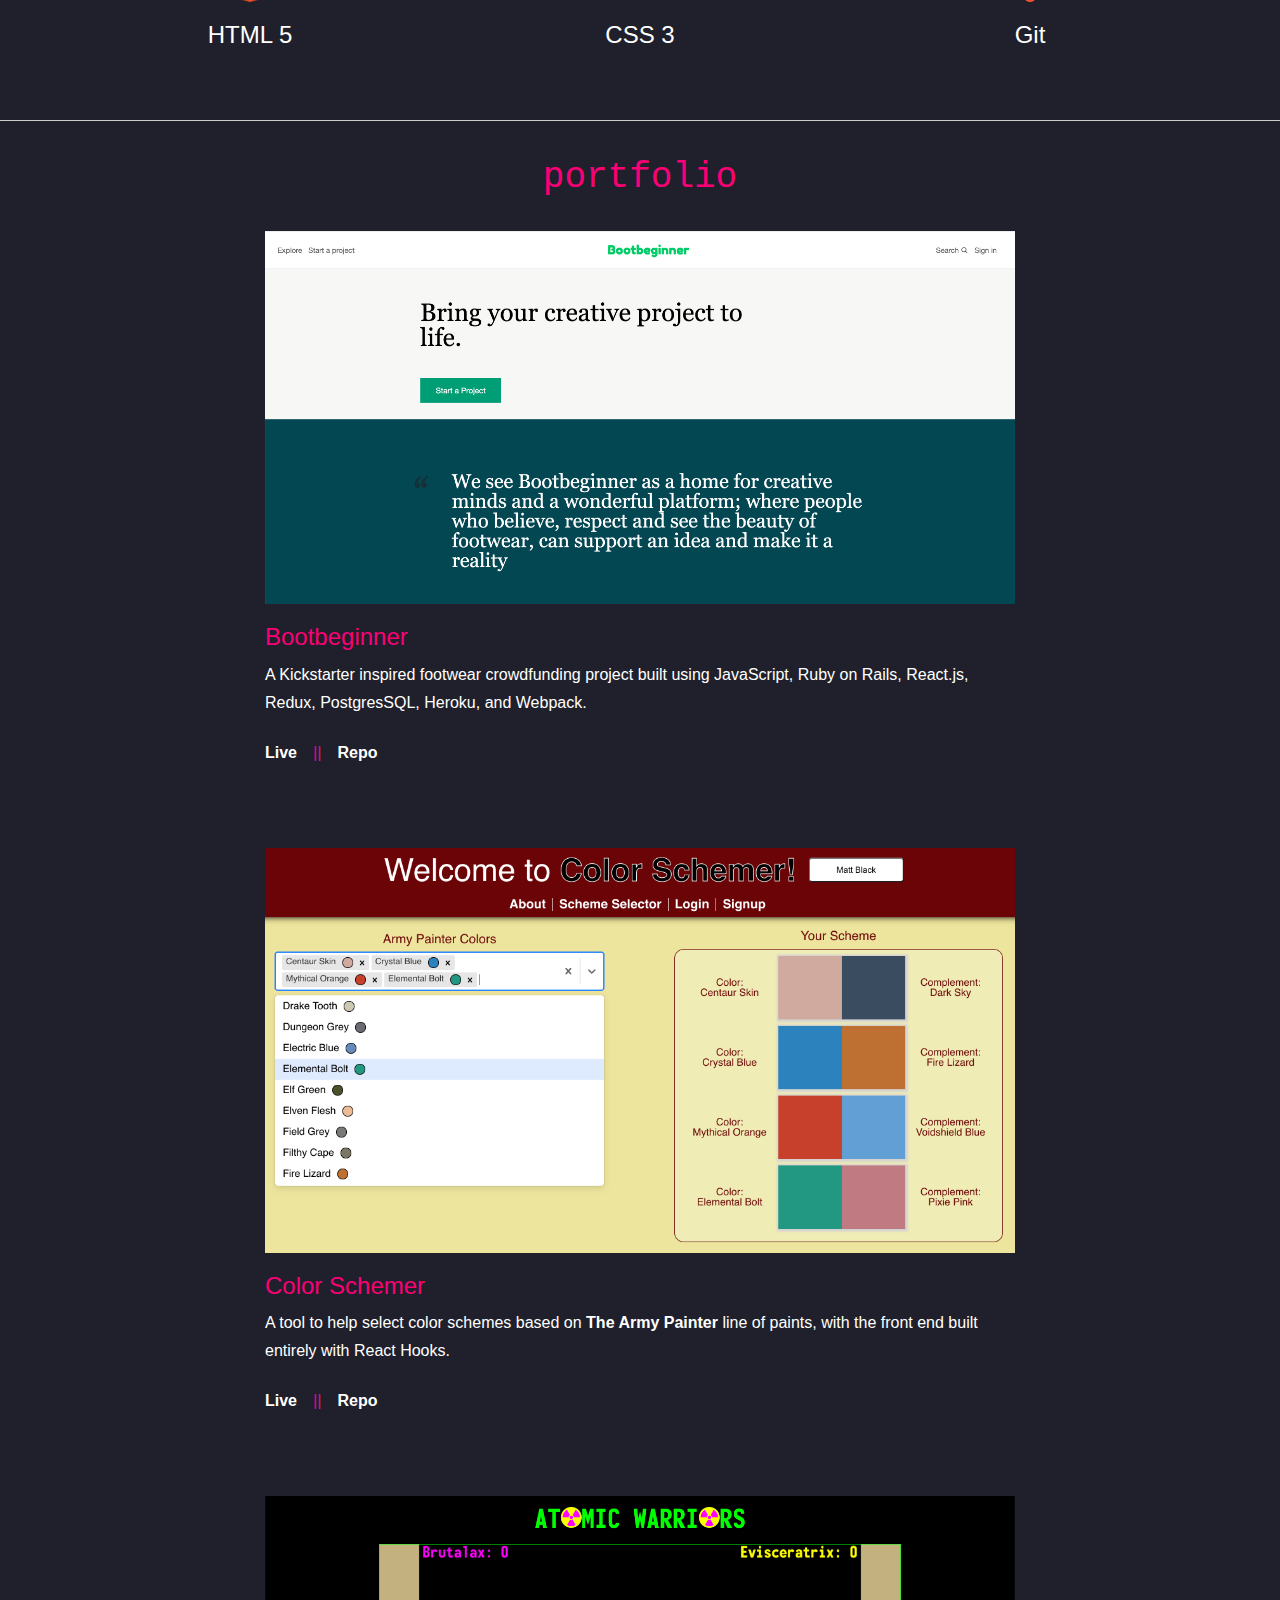
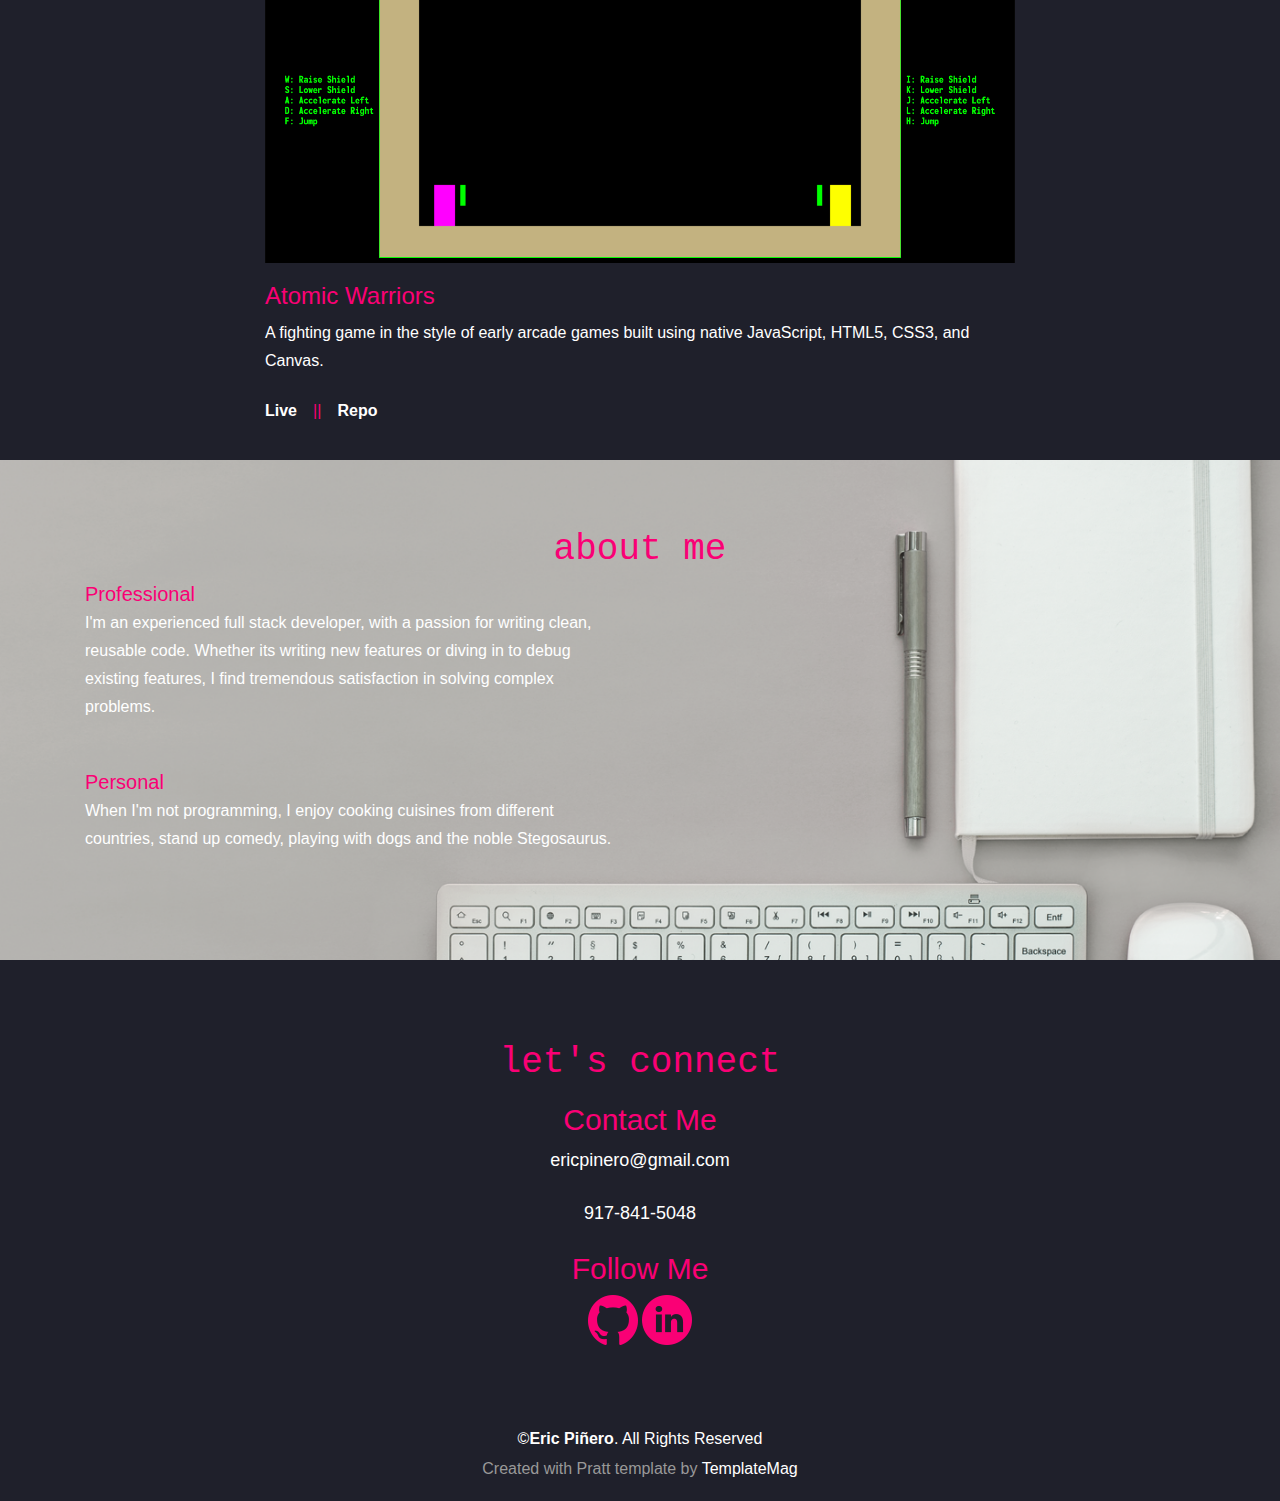
==== commit 7fd3e52f: "fix spacing on projects" ====
--- a/index.html
+++ b/index.html
@@ -184,6 +184,8 @@
                   <a href="https://github.com/eric-pinero/bootbeginner"><b>Repo</b></a>
                 </div>
               </div>
+              <br>
+              <br>
 
               <div class="item">
                 <img class="project" src="img/color-schemer.png" alt="screenshot of Color Schemer">
@@ -198,6 +200,8 @@
                   <a href="https://github.com/eric-pinero/color-schemer"><b>Repo</b></a>
                 </div>
               </div>
+              <br>
+              <br>
 
               <div class="item">
                 <img class="project" src="img/atomic-warriors.png" alt="screenshot of Atomic Warriors">
